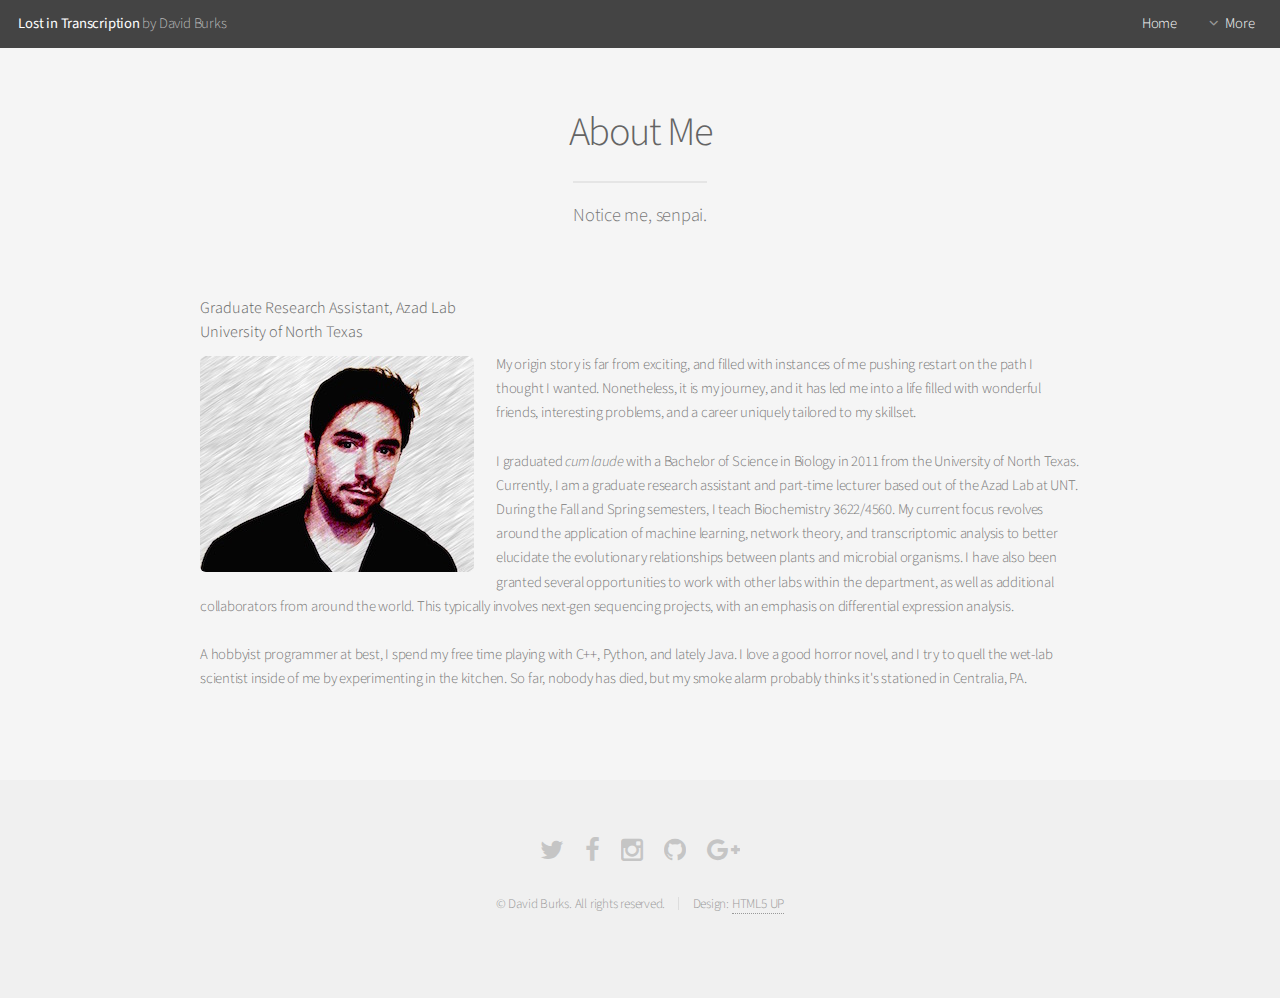
==== about_me.html @ e83b941d "about_me" ====
<!DOCTYPE HTML>
<!--
	Alpha by HTML5 UP
	html5up.net | @n33co
	Free for personal and commercial use under the CCA 3.0 license (html5up.net/license)
-->
<html>
	<head>
		<title>Lost in Transcription - About Me</title>
		<meta charset="utf-8" />
		<meta name="viewport" content="width=device-width, initial-scale=1" />
		<!--[if lte IE 8]><script src="assets/js/ie/html5shiv.js"></script><![endif]-->
		<link rel="stylesheet" href="assets/css/main.css" />
		<!--[if lte IE 8]><link rel="stylesheet" href="assets/css/ie8.css" /><![endif]-->
	</head>
	<body>
		<div id="page-wrapper">

			<!-- Header -->
				<header id="header">
					<h1><a href="index.html">Lost in Transcription</a> by David Burks</h1>
					<nav id="nav">
						<ul>
							<li><a href="index.html">Home</a></li>
							<li>
								<a href="#" class="icon fa-angle-down">More</a>
								<ul>
									<li><a href="#">Blog</a></li>
									<li><a href="#">Publications</a></li>
									<li><a href="#">Curriculum Vitae</a></li>
									<li><a href="#">About Me</a></li>
									<li>
										<a href="#">Projects</a>
										<ul>
											<li><a href="#">Option One</a></li>
											<li><a href="#">Option Two</a></li>
											<li><a href="#">Option Three</a></li>
											<li><a href="#">Option Four</a></li>
										</ul>
									</li>
								</ul>
							</li>
							<!--<li><a href="#" class="button">Sign Up</a></li>-->
						</ul>
					</nav>
				</header>

			<!-- Main -->
				<section id="main" class="container">
					<header>
						<h2>About Me</h2>
						<p>Notice me, senpai.</p>
					</header>
					<div class="row">
						<div class="12u">



									<h4>Graduate Research Assistant, Azad Lab<br>
										University of North Texas</h4>
									<p><span class="image left"><img src="images/me.jpg" alt="" /></span>My origin story is far from exciting, and filled with instances of me pushing restart on the path I thought I wanted.  Nonetheless, it is my journey, and it has led me into a life filled with wonderful friends, interesting problems, and a career uniquely tailored to my skillset.<br><br>

I graduated <i>cum laude</i> with a Bachelor of Science in Biology in 2011 from the University of North Texas.

Currently, I am a graduate research assistant and part-time lecturer based out of the Azad Lab
at UNT.  During the Fall and Spring semesters, I teach Biochemistry 3622/4560.  My current focus revolves around the application of machine learning, network theory, and transcriptomic analysis to better elucidate the evolutionary relationships between plants and microbial organisms.  I have also been granted several opportunities to work with other labs within the department, as well as additional collaborators from around the world.  This typically involves next-gen sequencing projects, with an emphasis on differential expression analysis.<br><br>

A hobbyist programmer at best, I spend my free time playing with C++, Python, and lately Java.  I love a good horror novel, and I try to quell the wet-lab scientist inside of me by experimenting in the kitchen.  So far, nobody has died, but my smoke alarm probably thinks it's stationed in Centralia, PA.
</p>
								</section>

						</div>
					</div>
				</section>

			<!-- Footer -->
				<footer id="footer">
					<ul class="icons">
						<li><a href="https://twitter.com/djburks87" class="icon fa-twitter"><span class="label">Twitter</span></a></li>
						<li><a href="https://www.facebook.com/david.burks.5680" class="icon fa-facebook"><span class="label">Facebook</span></a></li>
						<li><a href="#" class="icon fa-instagram"><span class="label">Instagram</span></a></li>
						<li><a href="https://github.com/djburks" class="icon fa-github"><span class="label">Github</span></a></li>
						<li><a href="https://plus.google.com/u/0/116035124233841597016/posts" class="icon fa-google-plus"><span class="label">Google+</span></a></li>
					</ul>
					<ul class="copyright">
						<li>&copy; David Burks. All rights reserved.</li><li>Design: <a href="http://html5up.net">HTML5 UP</a></li>
					</ul>
				</footer>

		</div>

		<!-- Scripts -->
			<script src="assets/js/jquery.min.js"></script>
			<script src="assets/js/jquery.dropotron.min.js"></script>
			<script src="assets/js/jquery.scrollgress.min.js"></script>
			<script src="assets/js/skel.min.js"></script>
			<script src="assets/js/util.js"></script>
			<!--[if lte IE 8]><script src="assets/js/ie/respond.min.js"></script><![endif]-->
			<script src="assets/js/main.js"></script>

	</body>
</html>
---- assets/css/main.css ----
@import url("font-awesome.min.css");
@import url("http://fonts.googleapis.com/css?family=Source+Sans+Pro:300,400,300italic,400italic");

/*
	Alpha by HTML5 UP
	html5up.net | @n33co
	Free for personal and commercial use under the CCA 3.0 license (html5up.net/license)
*/

/* Reset */

	html, body, div, span, applet, object, iframe, h1, h2, h3, h4, h5, h6, p, blockquote, pre, a, abbr, acronym, address, big, cite, code, del, dfn, em, img, ins, kbd, q, s, samp, small, strike, strong, sub, sup, tt, var, b, u, i, center, dl, dt, dd, ol, ul, li, fieldset, form, label, legend, table, caption, tbody, tfoot, thead, tr, th, td, article, aside, canvas, details, embed, figure, figcaption, footer, header, hgroup, menu, nav, output, ruby, section, summary, time, mark, audio, video {
		margin: 0;
		padding: 0;
		border: 0;
		font-size: 100%;
		font: inherit;
		vertical-align: baseline;
	}

	article, aside, details, figcaption, figure, footer, header, hgroup, menu, nav, section {
		display: block;
	}

	body {
		line-height: 1;
	}

	ol, ul {
		list-style: none;
	}

	blockquote, q {
		quotes: none;
	}

	blockquote:before, blockquote:after, q:before, q:after {
		content: '';
		content: none;
	}

	table {
		border-collapse: collapse;
		border-spacing: 0;
	}

	body {
		-webkit-text-size-adjust: none;
	}

/* Box Model */

	*, *:before, *:after {
		-moz-box-sizing: border-box;
		-webkit-box-sizing: border-box;
		box-sizing: border-box;
	}

/* Containers */

	.container {
		margin-left: auto;
		margin-right: auto;
	}

	.container.\31 25\25 {
		width: 100%;
		max-width: 75em;
		min-width: 60em;
	}

	.container.\37 5\25 {
		width: 45em;
	}

	.container.\35 0\25 {
		width: 30em;
	}

	.container.\32 5\25 {
		width: 15em;
	}

	.container {
		width: 60em;
	}

	@media screen and (max-width: 1680px) {

		.container.\31 25\25 {
			width: 100%;
			max-width: 75em;
			min-width: 60em;
		}

		.container.\37 5\25 {
			width: 45em;
		}

		.container.\35 0\25 {
			width: 30em;
		}

		.container.\32 5\25 {
			width: 15em;
		}

		.container {
			width: 60em;
		}

	}

	@media screen and (max-width: 1280px) {

		.container.\31 25\25 {
			width: 100%;
			max-width: 75em;
			min-width: 60em;
		}

		.container.\37 5\25 {
			width: 45em;
		}

		.container.\35 0\25 {
			width: 30em;
		}

		.container.\32 5\25 {
			width: 15em;
		}

		.container {
			width: 60em;
		}

	}

	@media screen and (max-width: 980px) {

		.container.\31 25\25 {
			width: 100%;
			max-width: 112.5%;
			min-width: 90%;
		}

		.container.\37 5\25 {
			width: 67.5%;
		}

		.container.\35 0\25 {
			width: 45%;
		}

		.container.\32 5\25 {
			width: 22.5%;
		}

		.container {
			width: 90%;
		}

	}

	@media screen and (max-width: 840px) {

		.container.\31 25\25 {
			width: 100%;
			max-width: 112.5%;
			min-width: 90%;
		}

		.container.\37 5\25 {
			width: 67.5%;
		}

		.container.\35 0\25 {
			width: 45%;
		}

		.container.\32 5\25 {
			width: 22.5%;
		}

		.container {
			width: 90% !important;
		}

	}

	@media screen and (max-width: 736px) {

		.container.\31 25\25 {
			width: 100%;
			max-width: 125%;
			min-width: 100%;
		}

		.container.\37 5\25 {
			width: 75%;
		}

		.container.\35 0\25 {
			width: 50%;
		}

		.container.\32 5\25 {
			width: 25%;
		}

		.container {
			width: 100% !important;
		}

	}

	@media screen and (max-width: 480px) {

		.container.\31 25\25 {
			width: 100%;
			max-width: 125%;
			min-width: 100%;
		}

		.container.\37 5\25 {
			width: 75%;
		}

		.container.\35 0\25 {
			width: 50%;
		}

		.container.\32 5\25 {
			width: 25%;
		}

		.container {
			width: 100% !important;
		}

	}

/* Grid */

	.row {
		border-bottom: solid 1px transparent;
		-moz-box-sizing: border-box;
		-webkit-box-sizing: border-box;
		box-sizing: border-box;
	}

	.row > * {
		float: left;
		-moz-box-sizing: border-box;
		-webkit-box-sizing: border-box;
		box-sizing: border-box;
	}

	.row:after, .row:before {
		content: '';
		display: block;
		clear: both;
		height: 0;
	}

	.row.uniform > * > :first-child {
		margin-top: 0;
	}

	.row.uniform > * > :last-child {
		margin-bottom: 0;
	}

	.row.\30 \25 > * {
		padding: 0 0 0 0em;
	}

	.row.\30 \25 {
		margin: 0 0 -1px 0em;
	}

	.row.uniform.\30 \25 > * {
		padding: 0em 0 0 0em;
	}

	.row.uniform.\30 \25 {
		margin: 0em 0 -1px 0em;
	}

	.row > * {
		padding: 0 0 0 2em;
	}

	.row {
		margin: 0 0 -1px -2em;
	}

	.row.uniform > * {
		padding: 2em 0 0 2em;
	}

	.row.uniform {
		margin: -2em 0 -1px -2em;
	}

	.row.\32 00\25 > * {
		padding: 0 0 0 4em;
	}

	.row.\32 00\25 {
		margin: 0 0 -1px -4em;
	}

	.row.uniform.\32 00\25 > * {
		padding: 4em 0 0 4em;
	}

	.row.uniform.\32 00\25 {
		margin: -4em 0 -1px -4em;
	}

	.row.\31 50\25 > * {
		padding: 0 0 0 3em;
	}

	.row.\31 50\25 {
		margin: 0 0 -1px -3em;
	}

	.row.uniform.\31 50\25 > * {
		padding: 3em 0 0 3em;
	}

	.row.uniform.\31 50\25 {
		margin: -3em 0 -1px -3em;
	}

	.row.\35 0\25 > * {
		padding: 0 0 0 1em;
	}

	.row.\35 0\25 {
		margin: 0 0 -1px -1em;
	}

	.row.uniform.\35 0\25 > * {
		padding: 1em 0 0 1em;
	}

	.row.uniform.\35 0\25 {
		margin: -1em 0 -1px -1em;
	}

	.row.\32 5\25 > * {
		padding: 0 0 0 0.5em;
	}

	.row.\32 5\25 {
		margin: 0 0 -1px -0.5em;
	}

	.row.uniform.\32 5\25 > * {
		padding: 0.5em 0 0 0.5em;
	}

	.row.uniform.\32 5\25 {
		margin: -0.5em 0 -1px -0.5em;
	}

	.\31 2u, .\31 2u\24 {
		width: 100%;
		clear: none;
		margin-left: 0;
	}

	.\31 1u, .\31 1u\24 {
		width: 91.6666666667%;
		clear: none;
		margin-left: 0;
	}

	.\31 0u, .\31 0u\24 {
		width: 83.3333333333%;
		clear: none;
		margin-left: 0;
	}

	.\39 u, .\39 u\24 {
		width: 75%;
		clear: none;
		margin-left: 0;
	}

	.\38 u, .\38 u\24 {
		width: 66.6666666667%;
		clear: none;
		margin-left: 0;
	}

	.\37 u, .\37 u\24 {
		width: 58.3333333333%;
		clear: none;
		margin-left: 0;
	}

	.\36 u, .\36 u\24 {
		width: 50%;
		clear: none;
		margin-left: 0;
	}

	.\35 u, .\35 u\24 {
		width: 41.6666666667%;
		clear: none;
		margin-left: 0;
	}

	.\34 u, .\34 u\24 {
		width: 33.3333333333%;
		clear: none;
		margin-left: 0;
	}

	.\33 u, .\33 u\24 {
		width: 25%;
		clear: none;
		margin-left: 0;
	}

	.\32 u, .\32 u\24 {
		width: 16.6666666667%;
		clear: none;
		margin-left: 0;
	}

	.\31 u, .\31 u\24 {
		width: 8.3333333333%;
		clear: none;
		margin-left: 0;
	}

	.\31 2u\24 + *,
	.\31 1u\24 + *,
	.\31 0u\24 + *,
	.\39 u\24 + *,
	.\38 u\24 + *,
	.\37 u\24 + *,
	.\36 u\24 + *,
	.\35 u\24 + *,
	.\34 u\24 + *,
	.\33 u\24 + *,
	.\32 u\24 + *,
	.\31 u\24 + * {
		clear: left;
	}

	.\-11u {
		margin-left: 91.66667%;
	}

	.\-10u {
		margin-left: 83.33333%;
	}

	.\-9u {
		margin-left: 75%;
	}

	.\-8u {
		margin-left: 66.66667%;
	}

	.\-7u {
		margin-left: 58.33333%;
	}

	.\-6u {
		margin-left: 50%;
	}

	.\-5u {
		margin-left: 41.66667%;
	}

	.\-4u {
		margin-left: 33.33333%;
	}

	.\-3u {
		margin-left: 25%;
	}

	.\-2u {
		margin-left: 16.66667%;
	}

	.\-1u {
		margin-left: 8.33333%;
	}

	@media screen and (max-width: 1680px) {

		.row > * {
			padding: 0 0 0 2em;
		}

		.row {
			margin: 0 0 -1px -2em;
		}

		.row.uniform > * {
			padding: 2em 0 0 2em;
		}

		.row.uniform {
			margin: -2em 0 -1px -2em;
		}

		.row.\32 00\25 > * {
			padding: 0 0 0 4em;
		}

		.row.\32 00\25 {
			margin: 0 0 -1px -4em;
		}

		.row.uniform.\32 00\25 > * {
			padding: 4em 0 0 4em;
		}

		.row.uniform.\32 00\25 {
			margin: -4em 0 -1px -4em;
		}

		.row.\31 50\25 > * {
			padding: 0 0 0 3em;
		}

		.row.\31 50\25 {
			margin: 0 0 -1px -3em;
		}

		.row.uniform.\31 50\25 > * {
			padding: 3em 0 0 3em;
		}

		.row.uniform.\31 50\25 {
			margin: -3em 0 -1px -3em;
		}

		.row.\35 0\25 > * {
			padding: 0 0 0 1em;
		}

		.row.\35 0\25 {
			margin: 0 0 -1px -1em;
		}

		.row.uniform.\35 0\25 > * {
			padding: 1em 0 0 1em;
		}

		.row.uniform.\35 0\25 {
			margin: -1em 0 -1px -1em;
		}

		.row.\32 5\25 > * {
			padding: 0 0 0 0.5em;
		}

		.row.\32 5\25 {
			margin: 0 0 -1px -0.5em;
		}

		.row.uniform.\32 5\25 > * {
			padding: 0.5em 0 0 0.5em;
		}

		.row.uniform.\32 5\25 {
			margin: -0.5em 0 -1px -0.5em;
		}

		.\31 2u\28wide\29, .\31 2u\24\28wide\29 {
			width: 100%;
			clear: none;
			margin-left: 0;
		}

		.\31 1u\28wide\29, .\31 1u\24\28wide\29 {
			width: 91.6666666667%;
			clear: none;
			margin-left: 0;
		}

		.\31 0u\28wide\29, .\31 0u\24\28wide\29 {
			width: 83.3333333333%;
			clear: none;
			margin-left: 0;
		}

		.\39 u\28wide\29, .\39 u\24\28wide\29 {
			width: 75%;
			clear: none;
			margin-left: 0;
		}

		.\38 u\28wide\29, .\38 u\24\28wide\29 {
			width: 66.6666666667%;
			clear: none;
			margin-left: 0;
		}

		.\37 u\28wide\29, .\37 u\24\28wide\29 {
			width: 58.3333333333%;
			clear: none;
			margin-left: 0;
		}

		.\36 u\28wide\29, .\36 u\24\28wide\29 {
			width: 50%;
			clear: none;
			margin-left: 0;
		}

		.\35 u\28wide\29, .\35 u\24\28wide\29 {
			width: 41.6666666667%;
			clear: none;
			margin-left: 0;
		}

		.\34 u\28wide\29, .\34 u\24\28wide\29 {
			width: 33.3333333333%;
			clear: none;
			margin-left: 0;
		}

		.\33 u\28wide\29, .\33 u\24\28wide\29 {
			width: 25%;
			clear: none;
			margin-left: 0;
		}

		.\32 u\28wide\29, .\32 u\24\28wide\29 {
			width: 16.6666666667%;
			clear: none;
			margin-left: 0;
		}

		.\31 u\28wide\29, .\31 u\24\28wide\29 {
			width: 8.3333333333%;
			clear: none;
			margin-left: 0;
		}

		.\31 2u\24\28wide\29 + *,
		.\31 1u\24\28wide\29 + *,
		.\31 0u\24\28wide\29 + *,
		.\39 u\24\28wide\29 + *,
		.\38 u\24\28wide\29 + *,
		.\37 u\24\28wide\29 + *,
		.\36 u\24\28wide\29 + *,
		.\35 u\24\28wide\29 + *,
		.\34 u\24\28wide\29 + *,
		.\33 u\24\28wide\29 + *,
		.\32 u\24\28wide\29 + *,
		.\31 u\24\28wide\29 + * {
			clear: left;
		}

		.\-11u\28wide\29 {
			margin-left: 91.66667%;
		}

		.\-10u\28wide\29 {
			margin-left: 83.33333%;
		}

		.\-9u\28wide\29 {
			margin-left: 75%;
		}

		.\-8u\28wide\29 {
			margin-left: 66.66667%;
		}

		.\-7u\28wide\29 {
			margin-left: 58.33333%;
		}

		.\-6u\28wide\29 {
			margin-left: 50%;
		}

		.\-5u\28wide\29 {
			margin-left: 41.66667%;
		}

		.\-4u\28wide\29 {
			margin-left: 33.33333%;
		}

		.\-3u\28wide\29 {
			margin-left: 25%;
		}

		.\-2u\28wide\29 {
			margin-left: 16.66667%;
		}

		.\-1u\28wide\29 {
			margin-left: 8.33333%;
		}

	}

	@media screen and (max-width: 1280px) {

		.row > * {
			padding: 0 0 0 2em;
		}

		.row {
			margin: 0 0 -1px -2em;
		}

		.row.uniform > * {
			padding: 2em 0 0 2em;
		}

		.row.uniform {
			margin: -2em 0 -1px -2em;
		}

		.row.\32 00\25 > * {
			padding: 0 0 0 4em;
		}

		.row.\32 00\25 {
			margin: 0 0 -1px -4em;
		}

		.row.uniform.\32 00\25 > * {
			padding: 4em 0 0 4em;
		}

		.row.uniform.\32 00\25 {
			margin: -4em 0 -1px -4em;
		}

		.row.\31 50\25 > * {
			padding: 0 0 0 3em;
		}

		.row.\31 50\25 {
			margin: 0 0 -1px -3em;
		}

		.row.uniform.\31 50\25 > * {
			padding: 3em 0 0 3em;
		}

		.row.uniform.\31 50\25 {
			margin: -3em 0 -1px -3em;
		}

		.row.\35 0\25 > * {
			padding: 0 0 0 1em;
		}

		.row.\35 0\25 {
			margin: 0 0 -1px -1em;
		}

		.row.uniform.\35 0\25 > * {
			padding: 1em 0 0 1em;
		}

		.row.uniform.\35 0\25 {
			margin: -1em 0 -1px -1em;
		}

		.row.\32 5\25 > * {
			padding: 0 0 0 0.5em;
		}

		.row.\32 5\25 {
			margin: 0 0 -1px -0.5em;
		}

		.row.uniform.\32 5\25 > * {
			padding: 0.5em 0 0 0.5em;
		}

		.row.uniform.\32 5\25 {
			margin: -0.5em 0 -1px -0.5em;
		}

		.\31 2u\28normal\29, .\31 2u\24\28normal\29 {
			width: 100%;
			clear: none;
			margin-left: 0;
		}

		.\31 1u\28normal\29, .\31 1u\24\28normal\29 {
			width: 91.6666666667%;
			clear: none;
			margin-left: 0;
		}

		.\31 0u\28normal\29, .\31 0u\24\28normal\29 {
			width: 83.3333333333%;
			clear: none;
			margin-left: 0;
		}

		.\39 u\28normal\29, .\39 u\24\28normal\29 {
			width: 75%;
			clear: none;
			margin-left: 0;
		}

		.\38 u\28normal\29, .\38 u\24\28normal\29 {
			width: 66.6666666667%;
			clear: none;
			margin-left: 0;
		}

		.\37 u\28normal\29, .\37 u\24\28normal\29 {
			width: 58.3333333333%;
			clear: none;
			margin-left: 0;
		}

		.\36 u\28normal\29, .\36 u\24\28normal\29 {
			width: 50%;
			clear: none;
			margin-left: 0;
		}

		.\35 u\28normal\29, .\35 u\24\28normal\29 {
			width: 41.6666666667%;
			clear: none;
			margin-left: 0;
		}

		.\34 u\28normal\29, .\34 u\24\28normal\29 {
			width: 33.3333333333%;
			clear: none;
			margin-left: 0;
		}

		.\33 u\28normal\29, .\33 u\24\28normal\29 {
			width: 25%;
			clear: none;
			margin-left: 0;
		}

		.\32 u\28normal\29, .\32 u\24\28normal\29 {
			width: 16.6666666667%;
			clear: none;
			margin-left: 0;
		}

		.\31 u\28normal\29, .\31 u\24\28normal\29 {
			width: 8.3333333333%;
			clear: none;
			margin-left: 0;
		}

		.\31 2u\24\28normal\29 + *,
		.\31 1u\24\28normal\29 + *,
		.\31 0u\24\28normal\29 + *,
		.\39 u\24\28normal\29 + *,
		.\38 u\24\28normal\29 + *,
		.\37 u\24\28normal\29 + *,
		.\36 u\24\28normal\29 + *,
		.\35 u\24\28normal\29 + *,
		.\34 u\24\28normal\29 + *,
		.\33 u\24\28normal\29 + *,
		.\32 u\24\28normal\29 + *,
		.\31 u\24\28normal\29 + * {
			clear: left;
		}

		.\-11u\28normal\29 {
			margin-left: 91.66667%;
		}

		.\-10u\28normal\29 {
			margin-left: 83.33333%;
		}

		.\-9u\28normal\29 {
			margin-left: 75%;
		}

		.\-8u\28normal\29 {
			margin-left: 66.66667%;
		}

		.\-7u\28normal\29 {
			margin-left: 58.33333%;
		}

		.\-6u\28normal\29 {
			margin-left: 50%;
		}

		.\-5u\28normal\29 {
			margin-left: 41.66667%;
		}

		.\-4u\28normal\29 {
			margin-left: 33.33333%;
		}

		.\-3u\28normal\29 {
			margin-left: 25%;
		}

		.\-2u\28normal\29 {
			margin-left: 16.66667%;
		}

		.\-1u\28normal\29 {
			margin-left: 8.33333%;
		}

	}

	@media screen and (max-width: 980px) {

		.row > * {
			padding: 0 0 0 2em;
		}

		.row {
			margin: 0 0 -1px -2em;
		}

		.row.uniform > * {
			padding: 2em 0 0 2em;
		}

		.row.uniform {
			margin: -2em 0 -1px -2em;
		}

		.row.\32 00\25 > * {
			padding: 0 0 0 4em;
		}

		.row.\32 00\25 {
			margin: 0 0 -1px -4em;
		}

		.row.uniform.\32 00\25 > * {
			padding: 4em 0 0 4em;
		}

		.row.uniform.\32 00\25 {
			margin: -4em 0 -1px -4em;
		}

		.row.\31 50\25 > * {
			padding: 0 0 0 3em;
		}

		.row.\31 50\25 {
			margin: 0 0 -1px -3em;
		}

		.row.uniform.\31 50\25 > * {
			padding: 3em 0 0 3em;
		}

		.row.uniform.\31 50\25 {
			margin: -3em 0 -1px -3em;
		}

		.row.\35 0\25 > * {
			padding: 0 0 0 1em;
		}

		.row.\35 0\25 {
			margin: 0 0 -1px -1em;
		}

		.row.uniform.\35 0\25 > * {
			padding: 1em 0 0 1em;
		}

		.row.uniform.\35 0\25 {
			margin: -1em 0 -1px -1em;
		}

		.row.\32 5\25 > * {
			padding: 0 0 0 0.5em;
		}

		.row.\32 5\25 {
			margin: 0 0 -1px -0.5em;
		}

		.row.uniform.\32 5\25 > * {
			padding: 0.5em 0 0 0.5em;
		}

		.row.uniform.\32 5\25 {
			margin: -0.5em 0 -1px -0.5em;
		}

		.\31 2u\28narrow\29, .\31 2u\24\28narrow\29 {
			width: 100%;
			clear: none;
			margin-left: 0;
		}

		.\31 1u\28narrow\29, .\31 1u\24\28narrow\29 {
			width: 91.6666666667%;
			clear: none;
			margin-left: 0;
		}

		.\31 0u\28narrow\29, .\31 0u\24\28narrow\29 {
			width: 83.3333333333%;
			clear: none;
			margin-left: 0;
		}

		.\39 u\28narrow\29, .\39 u\24\28narrow\29 {
			width: 75%;
			clear: none;
			margin-left: 0;
		}

		.\38 u\28narrow\29, .\38 u\24\28narrow\29 {
			width: 66.6666666667%;
			clear: none;
			margin-left: 0;
		}

		.\37 u\28narrow\29, .\37 u\24\28narrow\29 {
			width: 58.3333333333%;
			clear: none;
			margin-left: 0;
		}

		.\36 u\28narrow\29, .\36 u\24\28narrow\29 {
			width: 50%;
			clear: none;
			margin-left: 0;
		}

		.\35 u\28narrow\29, .\35 u\24\28narrow\29 {
			width: 41.6666666667%;
			clear: none;
			margin-left: 0;
		}

		.\34 u\28narrow\29, .\34 u\24\28narrow\29 {
			width: 33.3333333333%;
			clear: none;
			margin-left: 0;
		}

		.\33 u\28narrow\29, .\33 u\24\28narrow\29 {
			width: 25%;
			clear: none;
			margin-left: 0;
		}

		.\32 u\28narrow\29, .\32 u\24\28narrow\29 {
			width: 16.6666666667%;
			clear: none;
			margin-left: 0;
		}

		.\31 u\28narrow\29, .\31 u\24\28narrow\29 {
			width: 8.3333333333%;
			clear: none;
			margin-left: 0;
		}

		.\31 2u\24\28narrow\29 + *,
		.\31 1u\24\28narrow\29 + *,
		.\31 0u\24\28narrow\29 + *,
		.\39 u\24\28narrow\29 + *,
		.\38 u\24\28narrow\29 + *,
		.\37 u\24\28narrow\29 + *,
		.\36 u\24\28narrow\29 + *,
		.\35 u\24\28narrow\29 + *,
		.\34 u\24\28narrow\29 + *,
		.\33 u\24\28narrow\29 + *,
		.\32 u\24\28narrow\29 + *,
		.\31 u\24\28narrow\29 + * {
			clear: left;
		}

		.\-11u\28narrow\29 {
			margin-left: 91.66667%;
		}

		.\-10u\28narrow\29 {
			margin-left: 83.33333%;
		}

		.\-9u\28narrow\29 {
			margin-left: 75%;
		}

		.\-8u\28narrow\29 {
			margin-left: 66.66667%;
		}

		.\-7u\28narrow\29 {
			margin-left: 58.33333%;
		}

		.\-6u\28narrow\29 {
			margin-left: 50%;
		}

		.\-5u\28narrow\29 {
			margin-left: 41.66667%;
		}

		.\-4u\28narrow\29 {
			margin-left: 33.33333%;
		}

		.\-3u\28narrow\29 {
			margin-left: 25%;
		}

		.\-2u\28narrow\29 {
			margin-left: 16.66667%;
		}

		.\-1u\28narrow\29 {
			margin-left: 8.33333%;
		}

	}

	@media screen and (max-width: 840px) {

		.row > * {
			padding: 0 0 0 2em;
		}

		.row {
			margin: 0 0 -1px -2em;
		}

		.row.uniform > * {
			padding: 2em 0 0 2em;
		}

		.row.uniform {
			margin: -2em 0 -1px -2em;
		}

		.row.\32 00\25 > * {
			padding: 0 0 0 4em;
		}

		.row.\32 00\25 {
			margin: 0 0 -1px -4em;
		}

		.row.uniform.\32 00\25 > * {
			padding: 4em 0 0 4em;
		}

		.row.uniform.\32 00\25 {
			margin: -4em 0 -1px -4em;
		}

		.row.\31 50\25 > * {
			padding: 0 0 0 3em;
		}

		.row.\31 50\25 {
			margin: 0 0 -1px -3em;
		}

		.row.uniform.\31 50\25 > * {
			padding: 3em 0 0 3em;
		}

		.row.uniform.\31 50\25 {
			margin: -3em 0 -1px -3em;
		}

		.row.\35 0\25 > * {
			padding: 0 0 0 1em;
		}

		.row.\35 0\25 {
			margin: 0 0 -1px -1em;
		}

		.row.uniform.\35 0\25 > * {
			padding: 1em 0 0 1em;
		}

		.row.uniform.\35 0\25 {
			margin: -1em 0 -1px -1em;
		}

		.row.\32 5\25 > * {
			padding: 0 0 0 0.5em;
		}

		.row.\32 5\25 {
			margin: 0 0 -1px -0.5em;
		}

		.row.uniform.\32 5\25 > * {
			padding: 0.5em 0 0 0.5em;
		}

		.row.uniform.\32 5\25 {
			margin: -0.5em 0 -1px -0.5em;
		}

		.\31 2u\28narrower\29, .\31 2u\24\28narrower\29 {
			width: 100%;
			clear: none;
			margin-left: 0;
		}

		.\31 1u\28narrower\29, .\31 1u\24\28narrower\29 {
			width: 91.6666666667%;
			clear: none;
			margin-left: 0;
		}

		.\31 0u\28narrower\29, .\31 0u\24\28narrower\29 {
			width: 83.3333333333%;
			clear: none;
			margin-left: 0;
		}

		.\39 u\28narrower\29, .\39 u\24\28narrower\29 {
			width: 75%;
			clear: none;
			margin-left: 0;
		}

		.\38 u\28narrower\29, .\38 u\24\28narrower\29 {
			width: 66.6666666667%;
			clear: none;
			margin-left: 0;
		}

		.\37 u\28narrower\29, .\37 u\24\28narrower\29 {
			width: 58.3333333333%;
			clear: none;
			margin-left: 0;
		}

		.\36 u\28narrower\29, .\36 u\24\28narrower\29 {
			width: 50%;
			clear: none;
			margin-left: 0;
		}

		.\35 u\28narrower\29, .\35 u\24\28narrower\29 {
			width: 41.6666666667%;
			clear: none;
			margin-left: 0;
		}

		.\34 u\28narrower\29, .\34 u\24\28narrower\29 {
			width: 33.3333333333%;
			clear: none;
			margin-left: 0;
		}

		.\33 u\28narrower\29, .\33 u\24\28narrower\29 {
			width: 25%;
			clear: none;
			margin-left: 0;
		}

		.\32 u\28narrower\29, .\32 u\24\28narrower\29 {
			width: 16.6666666667%;
			clear: none;
			margin-left: 0;
		}

		.\31 u\28narrower\29, .\31 u\24\28narrower\29 {
			width: 8.3333333333%;
			clear: none;
			margin-left: 0;
		}

		.\31 2u\24\28narrower\29 + *,
		.\31 1u\24\28narrower\29 + *,
		.\31 0u\24\28narrower\29 + *,
		.\39 u\24\28narrower\29 + *,
		.\38 u\24\28narrower\29 + *,
		.\37 u\24\28narrower\29 + *,
		.\36 u\24\28narrower\29 + *,
		.\35 u\24\28narrower\29 + *,
		.\34 u\24\28narrower\29 + *,
		.\33 u\24\28narrower\29 + *,
		.\32 u\24\28narrower\29 + *,
		.\31 u\24\28narrower\29 + * {
			clear: left;
		}

		.\-11u\28narrower\29 {
			margin-left: 91.66667%;
		}

		.\-10u\28narrower\29 {
			margin-left: 83.33333%;
		}

		.\-9u\28narrower\29 {
			margin-left: 75%;
		}

		.\-8u\28narrower\29 {
			margin-left: 66.66667%;
		}

		.\-7u\28narrower\29 {
			margin-left: 58.33333%;
		}

		.\-6u\28narrower\29 {
			margin-left: 50%;
		}

		.\-5u\28narrower\29 {
			margin-left: 41.66667%;
		}

		.\-4u\28narrower\29 {
			margin-left: 33.33333%;
		}

		.\-3u\28narrower\29 {
			margin-left: 25%;
		}

		.\-2u\28narrower\29 {
			margin-left: 16.66667%;
		}

		.\-1u\28narrower\29 {
			margin-left: 8.33333%;
		}

	}

	@media screen and (max-width: 736px) {

		.row > * {
			padding: 0 0 0 2em;
		}

		.row {
			margin: 0 0 -1px -2em;
		}

		.row.uniform > * {
			padding: 2em 0 0 2em;
		}

		.row.uniform {
			margin: -2em 0 -1px -2em;
		}

		.row.\32 00\25 > * {
			padding: 0 0 0 4em;
		}

		.row.\32 00\25 {
			margin: 0 0 -1px -4em;
		}

		.row.uniform.\32 00\25 > * {
			padding: 4em 0 0 4em;
		}

		.row.uniform.\32 00\25 {
			margin: -4em 0 -1px -4em;
		}

		.row.\31 50\25 > * {
			padding: 0 0 0 3em;
		}

		.row.\31 50\25 {
			margin: 0 0 -1px -3em;
		}

		.row.uniform.\31 50\25 > * {
			padding: 3em 0 0 3em;
		}

		.row.uniform.\31 50\25 {
			margin: -3em 0 -1px -3em;
		}

		.row.\35 0\25 > * {
			padding: 0 0 0 1em;
		}

		.row.\35 0\25 {
			margin: 0 0 -1px -1em;
		}

		.row.uniform.\35 0\25 > * {
			padding: 1em 0 0 1em;
		}

		.row.uniform.\35 0\25 {
			margin: -1em 0 -1px -1em;
		}

		.row.\32 5\25 > * {
			padding: 0 0 0 0.5em;
		}

		.row.\32 5\25 {
			margin: 0 0 -1px -0.5em;
		}

		.row.uniform.\32 5\25 > * {
			padding: 0.5em 0 0 0.5em;
		}

		.row.uniform.\32 5\25 {
			margin: -0.5em 0 -1px -0.5em;
		}

		.\31 2u\28mobile\29, .\31 2u\24\28mobile\29 {
			width: 100%;
			clear: none;
			margin-left: 0;
		}

		.\31 1u\28mobile\29, .\31 1u\24\28mobile\29 {
			width: 91.6666666667%;
			clear: none;
			margin-left: 0;
		}

		.\31 0u\28mobile\29, .\31 0u\24\28mobile\29 {
			width: 83.3333333333%;
			clear: none;
			margin-left: 0;
		}

		.\39 u\28mobile\29, .\39 u\24\28mobile\29 {
			width: 75%;
			clear: none;
			margin-left: 0;
		}

		.\38 u\28mobile\29, .\38 u\24\28mobile\29 {
			width: 66.6666666667%;
			clear: none;
			margin-left: 0;
		}

		.\37 u\28mobile\29, .\37 u\24\28mobile\29 {
			width: 58.3333333333%;
			clear: none;
			margin-left: 0;
		}

		.\36 u\28mobile\29, .\36 u\24\28mobile\29 {
			width: 50%;
			clear: none;
			margin-left: 0;
		}

		.\35 u\28mobile\29, .\35 u\24\28mobile\29 {
			width: 41.6666666667%;
			clear: none;
			margin-left: 0;
		}

		.\34 u\28mobile\29, .\34 u\24\28mobile\29 {
			width: 33.3333333333%;
			clear: none;
			margin-left: 0;
		}

		.\33 u\28mobile\29, .\33 u\24\28mobile\29 {
			width: 25%;
			clear: none;
			margin-left: 0;
		}

		.\32 u\28mobile\29, .\32 u\24\28mobile\29 {
			width: 16.6666666667%;
			clear: none;
			margin-left: 0;
		}

		.\31 u\28mobile\29, .\31 u\24\28mobile\29 {
			width: 8.3333333333%;
			clear: none;
			margin-left: 0;
		}

		.\31 2u\24\28mobile\29 + *,
		.\31 1u\24\28mobile\29 + *,
		.\31 0u\24\28mobile\29 + *,
		.\39 u\24\28mobile\29 + *,
		.\38 u\24\28mobile\29 + *,
		.\37 u\24\28mobile\29 + *,
		.\36 u\24\28mobile\29 + *,
		.\35 u\24\28mobile\29 + *,
		.\34 u\24\28mobile\29 + *,
		.\33 u\24\28mobile\29 + *,
		.\32 u\24\28mobile\29 + *,
		.\31 u\24\28mobile\29 + * {
			clear: left;
		}

		.\-11u\28mobile\29 {
			margin-left: 91.66667%;
		}

		.\-10u\28mobile\29 {
			margin-left: 83.33333%;
		}

		.\-9u\28mobile\29 {
			margin-left: 75%;
		}

		.\-8u\28mobile\29 {
			margin-left: 66.66667%;
		}

		.\-7u\28mobile\29 {
			margin-left: 58.33333%;
		}

		.\-6u\28mobile\29 {
			margin-left: 50%;
		}

		.\-5u\28mobile\29 {
			margin-left: 41.66667%;
		}

		.\-4u\28mobile\29 {
			margin-left: 33.33333%;
		}

		.\-3u\28mobile\29 {
			margin-left: 25%;
		}

		.\-2u\28mobile\29 {
			margin-left: 16.66667%;
		}

		.\-1u\28mobile\29 {
			margin-left: 8.33333%;
		}

	}

	@media screen and (max-width: 480px) {

		.row > * {
			padding: 0 0 0 2em;
		}

		.row {
			margin: 0 0 -1px -2em;
		}

		.row.uniform > * {
			padding: 2em 0 0 2em;
		}

		.row.uniform {
			margin: -2em 0 -1px -2em;
		}

		.row.\32 00\25 > * {
			padding: 0 0 0 4em;
		}

		.row.\32 00\25 {
			margin: 0 0 -1px -4em;
		}

		.row.uniform.\32 00\25 > * {
			padding: 4em 0 0 4em;
		}

		.row.uniform.\32 00\25 {
			margin: -4em 0 -1px -4em;
		}

		.row.\31 50\25 > * {
			padding: 0 0 0 3em;
		}

		.row.\31 50\25 {
			margin: 0 0 -1px -3em;
		}

		.row.uniform.\31 50\25 > * {
			padding: 3em 0 0 3em;
		}

		.row.uniform.\31 50\25 {
			margin: -3em 0 -1px -3em;
		}

		.row.\35 0\25 > * {
			padding: 0 0 0 1em;
		}

		.row.\35 0\25 {
			margin: 0 0 -1px -1em;
		}

		.row.uniform.\35 0\25 > * {
			padding: 1em 0 0 1em;
		}

		.row.uniform.\35 0\25 {
			margin: -1em 0 -1px -1em;
		}

		.row.\32 5\25 > * {
			padding: 0 0 0 0.5em;
		}

		.row.\32 5\25 {
			margin: 0 0 -1px -0.5em;
		}

		.row.uniform.\32 5\25 > * {
			padding: 0.5em 0 0 0.5em;
		}

		.row.uniform.\32 5\25 {
			margin: -0.5em 0 -1px -0.5em;
		}

		.\31 2u\28mobilep\29, .\31 2u\24\28mobilep\29 {
			width: 100%;
			clear: none;
			margin-left: 0;
		}

		.\31 1u\28mobilep\29, .\31 1u\24\28mobilep\29 {
			width: 91.6666666667%;
			clear: none;
			margin-left: 0;
		}

		.\31 0u\28mobilep\29, .\31 0u\24\28mobilep\29 {
			width: 83.3333333333%;
			clear: none;
			margin-left: 0;
		}

		.\39 u\28mobilep\29, .\39 u\24\28mobilep\29 {
			width: 75%;
			clear: none;
			margin-left: 0;
		}

		.\38 u\28mobilep\29, .\38 u\24\28mobilep\29 {
			width: 66.6666666667%;
			clear: none;
			margin-left: 0;
		}

		.\37 u\28mobilep\29, .\37 u\24\28mobilep\29 {
			width: 58.3333333333%;
			clear: none;
			margin-left: 0;
		}

		.\36 u\28mobilep\29, .\36 u\24\28mobilep\29 {
			width: 50%;
			clear: none;
			margin-left: 0;
		}

		.\35 u\28mobilep\29, .\35 u\24\28mobilep\29 {
			width: 41.6666666667%;
			clear: none;
			margin-left: 0;
		}

		.\34 u\28mobilep\29, .\34 u\24\28mobilep\29 {
			width: 33.3333333333%;
			clear: none;
			margin-left: 0;
		}

		.\33 u\28mobilep\29, .\33 u\24\28mobilep\29 {
			width: 25%;
			clear: none;
			margin-left: 0;
		}

		.\32 u\28mobilep\29, .\32 u\24\28mobilep\29 {
			width: 16.6666666667%;
			clear: none;
			margin-left: 0;
		}

		.\31 u\28mobilep\29, .\31 u\24\28mobilep\29 {
			width: 8.3333333333%;
			clear: none;
			margin-left: 0;
		}

		.\31 2u\24\28mobilep\29 + *,
		.\31 1u\24\28mobilep\29 + *,
		.\31 0u\24\28mobilep\29 + *,
		.\39 u\24\28mobilep\29 + *,
		.\38 u\24\28mobilep\29 + *,
		.\37 u\24\28mobilep\29 + *,
		.\36 u\24\28mobilep\29 + *,
		.\35 u\24\28mobilep\29 + *,
		.\34 u\24\28mobilep\29 + *,
		.\33 u\24\28mobilep\29 + *,
		.\32 u\24\28mobilep\29 + *,
		.\31 u\24\28mobilep\29 + * {
			clear: left;
		}

		.\-11u\28mobilep\29 {
			margin-left: 91.66667%;
		}

		.\-10u\28mobilep\29 {
			margin-left: 83.33333%;
		}

		.\-9u\28mobilep\29 {
			margin-left: 75%;
		}

		.\-8u\28mobilep\29 {
			margin-left: 66.66667%;
		}

		.\-7u\28mobilep\29 {
			margin-left: 58.33333%;
		}

		.\-6u\28mobilep\29 {
			margin-left: 50%;
		}

		.\-5u\28mobilep\29 {
			margin-left: 41.66667%;
		}

		.\-4u\28mobilep\29 {
			margin-left: 33.33333%;
		}

		.\-3u\28mobilep\29 {
			margin-left: 25%;
		}

		.\-2u\28mobilep\29 {
			margin-left: 16.66667%;
		}

		.\-1u\28mobilep\29 {
			margin-left: 8.33333%;
		}

	}

/* Basic */

	body {
		background: #f5f5f5;
	}

	body, input, select, textarea {
		color: #777;
		font-family: "Source Sans Pro", sans-serif;
		font-size: 16pt;
		font-weight: 300;
		line-height: 1.65em;
		letter-spacing: -0.015em;
	}

	a {
		-moz-transition: color 0.2s ease-in-out, border-bottom-color 0.2s ease-in-out;
		-webkit-transition: color 0.2s ease-in-out, border-bottom-color 0.2s ease-in-out;
		-ms-transition: color 0.2s ease-in-out, border-bottom-color 0.2s ease-in-out;
		transition: color 0.2s ease-in-out, border-bottom-color 0.2s ease-in-out;
		border-bottom: dotted 1px;
		color: #543A2D;
		text-decoration: none;
	}

		a:hover {
			border-bottom-color: transparent;
		}

	strong, b {
		color: #646464;
		font-weight: 400;
	}

	em, i {
		font-style: italic;
	}

	p {
		margin: 0 0 2em 0;
	}

	h1, h2, h3, h4, h5, h6 {
		color: #646464;
		font-weight: 300;
		line-height: 1em;
		margin: 0 0 0.5em 0;
	}

		h1 a, h2 a, h3 a, h4 a, h5 a, h6 a {
			color: inherit;
			text-decoration: none;
		}

	h2 {
		font-size: 2.25em;
		line-height: 1.5em;
		letter-spacing: -0.035em;
	}

	h3 {
		font-size: 1.75em;
		line-height: 1.5em;
		letter-spacing: -0.025em;
	}

	h4 {
		font-size: 1.1em;
		line-height: 1.5em;
		letter-spacing: 0;
	}

	h5 {
		font-size: 0.9em;
		line-height: 1.5em;
		letter-spacing: 0;
	}

	h6 {
		font-size: 0.7em;
		line-height: 1.5em;
		letter-spacing: 0;
	}

	sub {
		font-size: 0.8em;
		position: relative;
		top: 0.5em;
	}

	sup {
		font-size: 0.8em;
		position: relative;
		top: -0.5em;
	}

	hr {
		border: 0;
		border-bottom: solid 2px #e5e5e5;
		margin: 2em 0;
	}

		hr.major {
			margin: 3em 0;
		}

	blockquote {
		border-left: solid 4px #e5e5e5;
		font-style: italic;
		margin: 0 0 2em 0;
		padding: 0.5em 0 0.5em 2em;
	}

	pre {
		-webkit-overflow-scrolling: touch;
		background: #f8f8f8;
		border-radius: 6px;
		border: solid 1px #e5e5e5;
		font-family: monospace;
		font-size: 0.9em;
		line-height: 1.75em;
		margin: 0 0 2em 0;
		overflow-x: auto;
		padding: 1em 1.5em;
	}

	code {
		background: #f8f8f8;
		border-radius: 6px;
		border: solid 1px #e5e5e5;
		font-family: monospace;
		font-size: 0.9em;
		margin: 0 0.25em;
		padding: 0.25em 0.65em;
	}

	.align-left {
		text-align: left;
	}

	.align-center {
		text-align: center;
	}

	.align-right {
		text-align: right;
	}

/* Section/Article */

	section.special, article.special {
		text-align: center;
	}

	header p {
		color: #999;
		position: relative;
		margin: 0 0 1.5em 0;
		font-style: italic;
	}

	header h2 + p {
		font-size: 1.25em;
		margin-top: -1em;
		line-height: 1.5em;
	}

	header h3 + p {
		font-size: 1.1em;
		margin-top: -0.85em;
		line-height: 1.5em;
	}

	header h4 + p,
	header h5 + p,
	header h6 + p {
		font-size: 0.8em;
		margin-top: -0.5em;
		line-height: 1.5em;
	}

	header.major {
		padding: 1em 0;
		text-align: center;
	}

		header.major h2 {
			margin: 0;
		}

		header.major p {
			display: inline-block;
			border-top: solid 2px #e5e5e5;
			color: #777;
			margin: 1.5em 0 0 0;
			padding: 1.5em 0 0 0;
			font-style: normal;
		}

/* Form */

	form {
		margin: 0 0 2em 0;
	}

	label {
		color: #646464;
		display: block;
		font-size: 0.9em;
		font-weight: 300;
		margin: 0 0 1em 0;
	}

	input[type="text"],
	input[type="password"],
	input[type="email"],
	select,
	textarea {
		-moz-appearance: none;
		-webkit-appearance: none;
		-ms-appearance: none;
		appearance: none;
		background: #f8f8f8;
		border-radius: 6px;
		border: solid 1px #e5e5e5;
		color: inherit;
		display: block;
		outline: 0;
		padding: 0 1em;
		text-decoration: none;
		width: 100%;
	}

		input[type="text"]:invalid,
		input[type="password"]:invalid,
		input[type="email"]:invalid,
		select:invalid,
		textarea:invalid {
			box-shadow: none;
		}

		input[type="text"]:focus,
		input[type="password"]:focus,
		input[type="email"]:focus,
		select:focus,
		textarea:focus {
			border-color: #543A2D;
			box-shadow: 0 0 0 2px #543A2D;
		}

	.select-wrapper {
		text-decoration: none;
		display: block;
		position: relative;
	}

		.select-wrapper:before {
			-moz-osx-font-smoothing: grayscale;
			-webkit-font-smoothing: antialiased;
			font-family: FontAwesome;
			font-style: normal;
			font-weight: normal;
			text-transform: none !important;
		}

		.select-wrapper:before {
			color: #e5e5e5;
			content: '\f078';
			display: block;
			height: 3em;
			line-height: 3em;
			pointer-events: none;
			position: absolute;
			right: 0;
			text-align: center;
			top: 0;
			width: 3em;
		}

		.select-wrapper select::-ms-expand {
			display: none;
		}

	input[type="text"],
	input[type="password"],
	input[type="email"],
	select {
		height: 3em;
	}

	textarea {
		padding: 0.75em 1em;
	}

	input[type="checkbox"],
	input[type="radio"] {
		-moz-appearance: none;
		-webkit-appearance: none;
		-ms-appearance: none;
		appearance: none;
		display: block;
		float: left;
		margin-right: -2em;
		opacity: 0;
		width: 1em;
		z-index: -1;
	}

		input[type="checkbox"] + label,
		input[type="radio"] + label {
			text-decoration: none;
			color: #777;
			cursor: pointer;
			display: inline-block;
			font-size: 1em;
			font-weight: 300;
			padding-left: 2.55em;
			padding-right: 0.75em;
			position: relative;
		}

			input[type="checkbox"] + label:before,
			input[type="radio"] + label:before {
				-moz-osx-font-smoothing: grayscale;
				-webkit-font-smoothing: antialiased;
				font-family: FontAwesome;
				font-style: normal;
				font-weight: normal;
				text-transform: none !important;
			}

			input[type="checkbox"] + label:before,
			input[type="radio"] + label:before {
				background: #f8f8f8;
				border-radius: 6px;
				border: solid 1px #e5e5e5;
				content: '';
				display: inline-block;
				height: 1.8em;
				left: 0;
				line-height: 1.725em;
				position: absolute;
				text-align: center;
				top: 0;
				width: 1.8em;
			}

		input[type="checkbox"]:checked + label:before,
		input[type="radio"]:checked + label:before {
			background: #666;
			border-color: #666;
			color: #ffffff;
			content: '\f00c';
		}

		input[type="checkbox"]:focus + label:before,
		input[type="radio"]:focus + label:before {
			border-color: #543A2D;
			box-shadow: 0 0 0 1px #543A2D;
		}

	input[type="checkbox"] + label:before {
		border-radius: 6px;
	}

	input[type="radio"] + label:before {
		border-radius: 100%;
	}

	::-webkit-input-placeholder {
		color: #999 !important;
		opacity: 1.0;
	}

	:-moz-placeholder {
		color: #999 !important;
		opacity: 1.0;
	}

	::-moz-placeholder {
		color: #999 !important;
		opacity: 1.0;
	}

	:-ms-input-placeholder {
		color: #999 !important;
		opacity: 1.0;
	}

	.formerize-placeholder {
		color: #999 !important;
		opacity: 1.0;
	}

/* Box */

	.box {
		background: #fff;
		border-radius: 6px;
		box-shadow: 0 2px 0 0 #e5e5e5;
		margin: 0 0 2em 0;
		padding: 3em;
	}

		.box > :last-child {
			margin-bottom: 0;
		}

		.box.alt {
			background: none !important;
			border-radius: 0 !important;
			box-shadow: none !important;
			margin: 0 0 2em 0;
			padding: 0 !important;
		}

		.box.features .features-row {
			border-top: solid 2px #e5e5e5;
			position: relative;
		}

			.box.features .features-row:after {
				clear: both;
				content: '';
				display: block;
			}

			.box.features .features-row section {
				float: left;
				padding: 3em;
				width: 50%;
			}

				.box.features .features-row section :last-child {
					margin-bottom: 0;
				}

				.box.features .features-row section:nth-child(2n) {
					padding-right: 0;
				}

					.box.features .features-row section:nth-child(2n):before {
						background: #e5e5e5;
						content: '';
						display: block;
						height: 100%;
						margin-left: -3em;
						position: absolute;
						top: 0;
						width: 2px;
					}

				.box.features .features-row section:nth-child(2n-1) {
					padding-left: 0;
				}

			.box.features .features-row:first-child {
				border-top: 0;
			}

				.box.features .features-row:first-child section {
					padding-top: 0;
				}

			.box.features .features-row:last-child {
				padding-bottom: 0;
			}

				.box.features .features-row:last-child section {
					padding-bottom: 0;
				}

		.box.special {
			text-align: center;
		}

		.box .image.featured {
			border-radius: 0;
			display: block;
			margin: 3em 0 3em -3em;
			position: relative;
			width: calc(100% + 6em);
		}

			.box .image.featured img {
				border-radius: 0;
				display: block;
				width: 100%;
			}

			.box .image.featured:first-child {
				border-radius: 6px 6px 0 0;
				margin-bottom: 3em;
				margin-top: -3em;
			}

				.box .image.featured:first-child img {
					border-radius: 6px 6px 0 0;
				}

			.box .image.featured:last-child {
				border-radius: 0 0 6px 6px;
				margin-bottom: -3em;
				margin-top: 3em;
			}

				.box .image.featured:last-child img {
					border-radius: 0 0 6px 6px;
				}

/* Icon */

	.icon {
		text-decoration: none;
		border-bottom: none;
		position: relative;
	}

		.icon:before {
			-moz-osx-font-smoothing: grayscale;
			-webkit-font-smoothing: antialiased;
			font-family: FontAwesome;
			font-style: normal;
			font-weight: normal;
			text-transform: none !important;
		}

		.icon > .label {
			display: none;
		}

		.icon.major {
			background: #666;
			border-radius: 100%;
			color: #ffffff;
			cursor: default;
			display: inline-block;
			height: 5.5em;
			line-height: 5.5em;
			margin: 0 0 2em 0;
			width: 5.5em;
		}

			.icon.major:before {
				font-size: 2.5em;
			}

			.icon.major.accent1 {
				background: #666;
				color: #ffffff;
			}

			.icon.major.accent2 {
				background: #543A2D;
				color: #ffffff;
			}

			.icon.major.accent3 {
				background: #7fcdb8;
				color: #ffffff;
			}

			.icon.major.accent4 {
				background: #90b0ba;
				color: #ffffff;
			}

			.icon.major.accent5 {
				background: #e5cb95;
				color: #ffffff;
			}

/* Image */

	.image {
		border-radius: 6px;
		border: 0;
		display: inline-block;
		position: relative;
	}

		.image img {
			border-radius: 6px;
			display: block;
		}

		.image.left {
			float: left;
			padding: 0 1.5em 1em 0;
			top: 0.25em;
		}

		.image.right {
			float: right;
			padding: 0 0 1em 1.5em;
			top: 0.25em;
		}

		.image.fit {
			display: block;
			margin: 0 0 2em 0;
			width: 100%;
		}

			.image.fit img {
				display: block;
				width: 100%;
			}

/* List */

	ol {
		list-style: decimal;
		margin: 0 0 2em 0;
		padding-left: 1.25em;
	}

		ol li {
			padding-left: 0.25em;
		}

	ul {
		list-style: disc;
		margin: 0 0 2em 0;
		padding-left: 1em;
	}

		ul li {
			padding-left: 0.5em;
		}

		ul.alt {
			list-style: none;
			padding-left: 0;
		}

			ul.alt li {
				border-top: solid 1px #e5e5e5;
				padding: 0.5em 0;
			}

				ul.alt li:first-child {
					border-top: 0;
					padding-top: 0;
				}

		ul.icons {
			cursor: default;
			list-style: none;
			padding-left: 0;
		}

			ul.icons li {
				display: inline-block;
				padding: 0 1.25em 0 0;
			}

				ul.icons li:last-child {
					padding-right: 0;
				}

				ul.icons li .icon {
					color: inherit;
				}

					ul.icons li .icon:before {
						font-size: 1.75em;
					}

		ul.actions {
			cursor: default;
			list-style: none;
			padding-left: 0;
		}

			ul.actions li {
				display: inline-block;
				padding: 0 1em 0 0;
				vertical-align: middle;
			}

				ul.actions li:last-child {
					padding-right: 0;
				}

			ul.actions.small li {
				padding: 0 0.5em 0 0;
			}

			ul.actions.vertical li {
				display: block;
				padding: 1em 0 0 0;
			}

				ul.actions.vertical li:first-child {
					padding-top: 0;
				}

				ul.actions.vertical li > * {
					margin-bottom: 0;
				}

			ul.actions.vertical.small li {
				padding: 0.5em 0 0 0;
			}

				ul.actions.vertical.small li:first-child {
					padding-top: 0;
				}

			ul.actions.fit {
				display: table;
				margin-left: -1em;
				padding: 0;
				table-layout: fixed;
				width: calc(100% + 1em);
			}

				ul.actions.fit li {
					display: table-cell;
					padding: 0 0 0 1em;
				}

					ul.actions.fit li > * {
						margin-bottom: 0;
					}

				ul.actions.fit.small {
					margin-left: -0.5em;
					width: calc(100% + 0.5em);
				}

					ul.actions.fit.small li {
						padding: 0 0 0 0.5em;
					}

	dl {
		margin: 0 0 2em 0;
	}

/* Table */

	.table-wrapper {
		-webkit-overflow-scrolling: touch;
		overflow-x: auto;
	}

	table {
		margin: 0 0 2em 0;
		width: 100%;
	}

		table tbody tr {
			border: solid 1px #e5e5e5;
			border-left: 0;
			border-right: 0;
		}

			table tbody tr:nth-child(2n + 1) {
				background-color: #f8f8f8;
			}

		table td {
			padding: 0.75em 0.75em;
		}

		table th {
			color: #646464;
			font-size: 0.9em;
			font-weight: 300;
			padding: 0 0.75em 0.75em 0.75em;
			text-align: left;
		}

		table thead {
			border-bottom: solid 2px #e5e5e5;
		}

		table tfoot {
			border-top: solid 2px #e5e5e5;
		}

		table.alt {
			border-collapse: separate;
		}

			table.alt tbody tr td {
				border: solid 1px #e5e5e5;
				border-left-width: 0;
				border-top-width: 0;
			}

				table.alt tbody tr td:first-child {
					border-left-width: 1px;
				}

			table.alt tbody tr:first-child td {
				border-top-width: 1px;
			}

			table.alt thead {
				border-bottom: 0;
			}

			table.alt tfoot {
				border-top: 0;
			}

/* Button */

	input[type="submit"],
	input[type="reset"],
	input[type="button"],
	.button {
		-moz-appearance: none;
		-webkit-appearance: none;
		-ms-appearance: none;
		appearance: none;
		-moz-transition: background-color 0.2s ease-in-out, color 0.2s ease-in-out;
		-webkit-transition: background-color 0.2s ease-in-out, color 0.2s ease-in-out;
		-ms-transition: background-color 0.2s ease-in-out, color 0.2s ease-in-out;
		transition: background-color 0.2s ease-in-out, color 0.2s ease-in-out;
		background-color: #666;
		border-radius: 6px;
		border: 0;
		color: #ffffff;
		cursor: pointer;
		display: inline-block;
		font-weight: 400;
		height: 3em;
		line-height: 3em;
		padding: 0 2em;
		text-align: center;
		text-decoration: none;
		white-space: nowrap;
	}

		input[type="submit"]:hover,
		input[type="reset"]:hover,
		input[type="button"]:hover,
		.button:hover {
			background-color: #737373;
		}

		input[type="submit"]:active,
		input[type="reset"]:active,
		input[type="button"]:active,
		.button:active {
			background-color: #595959;
		}

		input[type="submit"].icon,
		input[type="reset"].icon,
		input[type="button"].icon,
		.button.icon {
			padding-left: 1.35em;
		}

			input[type="submit"].icon:before,
			input[type="reset"].icon:before,
			input[type="button"].icon:before,
			.button.icon:before {
				margin-right: 0.5em;
			}

		input[type="submit"].fit,
		input[type="reset"].fit,
		input[type="button"].fit,
		.button.fit {
			display: block;
			margin: 0 0 1em 0;
			width: 100%;
		}

		input[type="submit"].small,
		input[type="reset"].small,
		input[type="button"].small,
		.button.small {
			font-size: 0.8em;
			height: 2.7em;
			line-height: 2.7em;
		}

		input[type="submit"].big,
		input[type="reset"].big,
		input[type="button"].big,
		.button.big {
			font-size: 1.25em;
			height: 2.7em;
			line-height: 2.7em;
		}

		input[type="submit"].alt,
		input[type="reset"].alt,
		input[type="button"].alt,
		.button.alt {
			background-color: transparent;
			box-shadow: inset 0 0 0 2px #e5e5e5;
			color: #777;
		}

			input[type="submit"].alt:hover,
			input[type="reset"].alt:hover,
			input[type="button"].alt:hover,
			.button.alt:hover {
				background-color: #f8f8f8;
			}

			input[type="submit"].alt:active,
			input[type="reset"].alt:active,
			input[type="button"].alt:active,
			.button.alt:active {
				background-color: #f0f0f0;
			}

			input[type="submit"].alt.icon:before,
			input[type="reset"].alt.icon:before,
			input[type="button"].alt.icon:before,
			.button.alt.icon:before {
				color: #999;
			}

		input[type="submit"].special,
		input[type="reset"].special,
		input[type="button"].special,
		.button.special {
			background-color: #543A2D;
			color: #ffffff !important;
		}

			input[type="submit"].special:hover,
			input[type="reset"].special:hover,
			input[type="button"].special:hover,
			.button.special:hover {
				background-color: #ecaa96;
			}

			input[type="submit"].special:active,
			input[type="reset"].special:active,
			input[type="button"].special:active,
			.button.special:active {
				background-color: #e4886a;
			}

		input[type="submit"].disabled, input[type="submit"]:disabled,
		input[type="reset"].disabled,
		input[type="reset"]:disabled,
		input[type="button"].disabled,
		input[type="button"]:disabled,
		.button.disabled,
		.button:disabled {
			background-color: #777 !important;
			box-shadow: inset 0 -0.15em 0 0 rgba(0, 0, 0, 0.15);
			color: #f5f5f5 !important;
			cursor: default;
			opacity: 0.25;
		}

/* Header */

	#page-wrapper {
		padding-top: 3em;
	}

	body.landing #page-wrapper {
		padding-top: 0;
	}

	@-moz-keyframes reveal-header {
		0% {
			top: -5em;
		}

		100% {
			top: 0;
		}
	}

	@-webkit-keyframes reveal-header {
		0% {
			top: -5em;
		}

		100% {
			top: 0;
		}
	}

	@-ms-keyframes reveal-header {
		0% {
			top: -5em;
		}

		100% {
			top: 0;
		}
	}

	@keyframes reveal-header {
		0% {
			top: -5em;
		}

		100% {
			top: 0;
		}
	}

	#header {
		background: #444;
		color: #bbb;
		cursor: default;
		height: 3.25em;
		left: 0;
		line-height: 3.25em;
		position: fixed;
		top: 0;
		width: 100%;
		z-index: 10000;
	}

		#header h1 {
			color: inherit;
			height: inherit;
			left: 1.25em;
			line-height: inherit;
			margin: 0;
			padding: 0;
			position: absolute;
			top: 0;
		}

			#header h1 a {
				color: #fff;
				font-weight: 400;
				border: 0;
			}

		#header nav {
			height: inherit;
			line-height: inherit;
			position: absolute;
			right: 0.75em;
			top: 0;
			vertical-align: middle;
		}

			#header nav > ul {
				list-style: none;
				margin: 0;
				padding-left: 0;
			}

				#header nav > ul > li {
					display: inline-block;
					padding-left: 0;
				}

					#header nav > ul > li > ul {
						display: none;
					}

					#header nav > ul > li a {
						display: inline-block;
						height: 2em;
						line-height: 1.95em;
						padding: 0 1em;
						border-radius: 6px;
					}

					#header nav > ul > li a:not(.button) {
						color: #fff;
						display: inline-block;
						text-decoration: none;
						border: 0;
					}

						#header nav > ul > li a:not(.button).icon:before {
							color: #999;
							margin-right: 0.5em;
						}

					#header nav > ul > li:first-child {
						margin-left: 0;
					}

					#header nav > ul > li.active a:not(.button) {
						background-color: rgba(153, 153, 153, 0.25);
					}

					#header nav > ul > li .button {
						margin: 0 0 0 0.5em;
						position: relative;
					}

		#header input[type="submit"],
		#header input[type="reset"],
		#header input[type="button"],
		#header .button {
			background-color: transparent;
			box-shadow: inset 0 0 0 2px #999;
			color: #fff;
		}

			#header input[type="submit"]:hover,
			#header input[type="reset"]:hover,
			#header input[type="button"]:hover,
			#header .button:hover {
				background-color: rgba(153, 153, 153, 0.25);
			}

			#header input[type="submit"]:active,
			#header input[type="reset"]:active,
			#header input[type="button"]:active,
			#header .button:active {
				background-color: rgba(153, 153, 153, 0.5);
			}

		#header .container {
			position: relative;
		}

			#header .container h1 {
				left: 0;
			}

			#header .container nav {
				right: 0;
			}

		#header.reveal {
			-moz-animation: reveal-header 0.5s;
			-webkit-animation: reveal-header 0.5s;
			-ms-animation: reveal-header 0.5s;
			animation: reveal-header 0.5s;
		}

		#header.alt {
			-moz-animation: none;
			-webkit-animation: none;
			-ms-animation: none;
			animation: none;
			background: none;
			color: rgba(255, 255, 255, 0.75);
			position: absolute;
		}

			#header.alt nav > ul > li a:not(.button).icon:before {
				color: rgba(255, 255, 255, 0.75);
			}

			#header.alt nav > ul > li.active a:not(.button) {
				background-color: rgba(255, 255, 255, 0.2);
			}

			#header.alt input[type="submit"],
			#header.alt input[type="reset"],
			#header.alt input[type="button"],
			#header.alt .button {
				box-shadow: inset 0 0 0 2px rgba(255, 255, 255, 0.5);
			}

				#header.alt input[type="submit"]:hover,
				#header.alt input[type="reset"]:hover,
				#header.alt input[type="button"]:hover,
				#header.alt .button:hover {
					background-color: rgba(255, 255, 255, 0.1);
				}

				#header.alt input[type="submit"]:active,
				#header.alt input[type="reset"]:active,
				#header.alt input[type="button"]:active,
				#header.alt .button:active {
					background-color: rgba(255, 255, 255, 0.2);
				}

	.dropotron {
		background: #fff;
		border-radius: 6px;
		box-shadow: 0 2px 0 0 rgba(0, 0, 0, 0.065), inset 0 -1px 0 0 #fff, inset 0 0 0 1px rgba(229, 229, 229, 0.5);
		list-style: none;
		margin: calc(-0.5em + 1px) 0 0 1px;
		padding: 0.5em 0;
		width: 11em;
	}

		.dropotron li {
			padding: 0;
		}

			.dropotron li a, .dropotron li span {
				-moz-transition: none;
				-webkit-transition: none;
				-ms-transition: none;
				transition: none;
				border: 0;
				border-top: solid 1px #f2f2f2;
				color: inherit;
				display: block;
				padding: 0.15em 1em;
			}

			.dropotron li:first-child > a, .dropotron li:first-child > span {
				border-top: 0;
			}

			.dropotron li.active > a, .dropotron li.active > span, .dropotron li:hover > a, .dropotron li:hover > span {
				background: #543A2D;
				color: #ffffff;
			}

		.dropotron.level-0 {
			font-size: 0.9em;
			margin: 1em 0 0 0;
		}

			.dropotron.level-0:before {
				-moz-transform: rotate(45deg);
				-webkit-transform: rotate(45deg);
				-ms-transform: rotate(45deg);
				transform: rotate(45deg);
				background: #fff;
				border: solid 1px rgba(229, 229, 229, 0.5);
				border-bottom: 0;
				border-right: 0;
				box-shadow: -0.25em -0.125em 0.125em 0 rgba(0, 0, 0, 0.015);
				content: '';
				display: block;
				height: 0.75em;
				position: absolute;
				right: 1.25em;
				top: -0.375em;
				width: 0.75em;
				z-index: 0;
			}

/* Banner */

	#banner {
		background-attachment: scroll,							fixed;
		background-color: #666;
		background-image: url("images/overlay.png"), url("../../images/banner2.jpg");
		background-position: top left,						center center;
		background-repeat: repeat,							no-repeat;
		background-size: auto,							cover;
		color: #fff;
		padding: 12em 0 20em 0;
		text-align: center;
	}

		#banner :last-child {
			margin-bottom: 0;
		}

		#banner h2, #banner h3, #banner h4, #banner h5, #banner h6 {
			color: #fff;
		}

		#banner h2 {
			font-size: 3.5em;
			line-height: 1em;
			margin: 0 0 0.5em 0;
			padding: 0;
		}

		#banner p {
			font-size: 1.25em;
			margin-bottom: 1.75em;
		}

		#banner input[type="submit"],
		#banner input[type="reset"],
		#banner input[type="button"],
		#banner .button {
			background-color: transparent;
			box-shadow: inset 0 0 0 2px rgba(255, 255, 255, 0.5);
			color: #fff;
			min-width: 12em;
		}

			#banner input[type="submit"]:hover,
			#banner input[type="reset"]:hover,
			#banner input[type="button"]:hover,
			#banner .button:hover {
				background-color: rgba(255, 255, 255, 0.1);
			}

			#banner input[type="submit"]:active,
			#banner input[type="reset"]:active,
			#banner input[type="button"]:active,
			#banner .button:active {
				background-color: rgba(255, 255, 255, 0.2);
			}

			#banner input[type="submit"].special,
			#banner input[type="reset"].special,
			#banner input[type="button"].special,
			#banner .button.special {
				background: #fff;
				color: #666 !important;
			}

/* Main */

	#main {
		padding: 4em 0;
	}

		#main > header {
			text-align: center;
			margin: 0 0 3em 0;
		}

			#main > header h2 {
				font-size: 2.75em;
				margin: 0;
			}

			#main > header p {
				border-top: solid 2px #e5e5e5;
				color: #777;
				display: inline-block;
				font-style: normal;
				margin: 1em 0 0 0;
				padding: 1em 0 1.25em 0;
			}

	body.landing #main {
		margin-top: -14em;
	}

/* Footer */

	#footer {
		background: #f0f0f0;
		padding: 4em 0 6em 0;
		text-align: center;
	}

		#footer .icons a {
			-moz-transition: opacity 0.2s ease-in-out;
			-webkit-transition: opacity 0.2s ease-in-out;
			-ms-transition: opacity 0.2s ease-in-out;
			transition: opacity 0.2s ease-in-out;
			opacity: 0.35;
		}

			#footer .icons a:hover {
				opacity: 0.75;
			}

		#footer .copyright {
			color: #999;
			font-size: 0.9em;
			line-height: 1em;
			margin: 2em 0 0 0;
			padding: 0;
			text-align: center;
		}

			#footer .copyright a {
				color: inherit;
			}

			#footer .copyright li {
				border-left: solid 1px #dddddd;
				display: inline-block;
				list-style: none;
				margin-left: 1em;
				padding-left: 1em;
			}

				#footer .copyright li:first-child {
					border-left: 0;
					margin-left: 0;
					padding-left: 0;
				}

/* CTA */

	#cta {
		background: #543A2D;
		color: #CBC3C0;
		padding: 3.5em 0 4em 0;
		text-align: center;
	}

		#cta h2, #cta h3, #cta h4, #cta h5, #cta h6 {
			color: inherit;
		}

		#cta form {
			margin: 0 auto;
			max-width: 100%;
			width: 25em;
		}

		#cta input[type="submit"],
		#cta input[type="reset"],
		#cta input[type="button"],
		#cta .button {
			box-shadow: none;
			background: #fff;
			color: #543A2D;
		}

		#cta input[type="text"],
		#cta input[type="password"],
		#cta input[type="email"],
		#cta select,
		#cta textarea {
			color: #ffffff;
			background: rgba(255, 255, 255, 0.15);
			border: 0;
		}

			#cta input[type="text"]:focus,
			#cta input[type="password"]:focus,
			#cta input[type="email"]:focus,
			#cta select:focus,
			#cta textarea:focus {
				box-shadow: inset 0 0 0 2px #fff;
			}

		#cta ::-webkit-input-placeholder {
			color: rgba(255, 255, 255, 0.75) !important;
		}

		#cta :-moz-placeholder {
			color: rgba(255, 255, 255, 0.75) !important;
		}

		#cta ::-moz-placeholder {
			color: rgba(255, 255, 255, 0.75) !important;
		}

		#cta :-ms-input-placeholder {
			color: rgba(255, 255, 255, 0.75) !important;
		}

		#cta .formerize-placeholder {
			color: rgba(255, 255, 255, 0.75) !important;
		}

/* Wide */

	@media screen and (max-width: 1680px) {

		/* Basic */

			body, input, select, textarea {
				font-size: 13pt;
			}

		/* Banner */

			#banner {
				padding: 10em 0 18em 0;
			}

	}

/* Normal */

	@media screen and (max-width: 1280px) {

		/* Basic */

			body, input, select, textarea {
				font-size: 11pt;
			}

		/* Header */

			.dropotron.level-0 {
				font-size: 1em;
			}

		/* Banner */

			#banner {
				background-attachment: scroll;
			}

				#banner h2 {
					font-size: 3.5em;
				}

	}

/* Narrow */

	@media screen and (max-width: 980px) {

		/* Basic */

			body, input, select, textarea {
				font-size: 11pt;
			}

	}

/* Narrower */

	#navPanel, #navButton {
		display: none;
	}

	@media screen and (max-width: 840px) {

		/* Basic */

			html, body {
				overflow-x: hidden;
			}

			body, input, select, textarea {
				font-size: 11pt;
			}

			h2 br, h3 br, h4 br, h5 br, h6 br {
				display: none;
			}

		/* Section/Article */

			header br {
				display: none;
			}

			header.major {
				padding: 0 4em;
			}

		/* Box */

			.box {
				padding: 3em 2em;
			}

				.box.features > section {
					padding: 3em 2em;
				}

				.box .image.featured {
					margin-left: -2em;
					width: calc(100% + 4em);
				}

					.box .image.featured:first-child {
						margin-bottom: 3em;
						margin-top: -3em;
					}

					.box .image.featured:last-child {
						margin-bottom: -3em;
						margin-top: 3em;
					}

		/* Header */

			#page-wrapper {
				padding-top: 0;
			}

			#header {
				display: none;
			}

		/* Banner */

		/* Off-Canvas Navigation */

			#page-wrapper {
				-moz-backface-visibility: hidden;
				-webkit-backface-visibility: hidden;
				-ms-backface-visibility: hidden;
				backface-visibility: hidden;
				-moz-transition: -moz-transform 0.5s ease;
				-webkit-transition: -webkit-transform 0.5s ease;
				-ms-transition: -ms-transform 0.5s ease;
				transition: transform 0.5s ease;
				padding-bottom: 1px;
			}

			#navButton {
				-moz-backface-visibility: hidden;
				-webkit-backface-visibility: hidden;
				-ms-backface-visibility: hidden;
				backface-visibility: hidden;
				-moz-transition: -moz-transform 0.5s ease;
				-webkit-transition: -webkit-transform 0.5s ease;
				-ms-transition: -ms-transform 0.5s ease;
				transition: transform 0.5s ease;
				display: block;
				height: 44px;
				left: 0;
				position: fixed;
				top: 0;
				width: 100%;
				z-index: 10001;
			}

				#navButton .toggle {
					text-decoration: none;
					height: 100%;
					left: 0;
					position: absolute;
					top: 0;
					width: 100%;
					border: 0;
					outline: 0;
				}

					#navButton .toggle:before {
						-moz-osx-font-smoothing: grayscale;
						-webkit-font-smoothing: antialiased;
						font-family: FontAwesome;
						font-style: normal;
						font-weight: normal;
						text-transform: none !important;
					}

					#navButton .toggle:before {
						background: rgba(192, 192, 192, 0.75);
						border-radius: 6px;
						color: #fff;
						content: '\f0c9';
						display: block;
						font-size: 16px;
						height: 2.25em;
						left: 0.5em;
						line-height: 2.25em;
						position: absolute;
						text-align: center;
						top: 0.5em;
						width: 3.5em;
					}

			#navPanel {
				-moz-backface-visibility: hidden;
				-webkit-backface-visibility: hidden;
				-ms-backface-visibility: hidden;
				backface-visibility: hidden;
				-moz-transform: translateX(-275px);
				-webkit-transform: translateX(-275px);
				-ms-transform: translateX(-275px);
				transform: translateX(-275px);
				-moz-transition: -moz-transform 0.5s ease;
				-webkit-transition: -webkit-transform 0.5s ease;
				-ms-transition: -ms-transform 0.5s ease;
				transition: transform 0.5s ease;
				display: block;
				height: 100%;
				left: 0;
				overflow-y: auto;
				position: fixed;
				top: 0;
				width: 275px;
				z-index: 10002;
				background: #2b2b2b;
				color: #bbb;
			}

				#navPanel .link {
					border-bottom: 0;
					border-top: solid 1px rgba(255, 255, 255, 0.05);
					color: #bbb;
					display: block;
					height: 44px;
					line-height: 44px;
					padding: 0 1em 0 1em;
					text-decoration: none;
				}

					#navPanel .link:first-child {
						border-top: 0;
					}

					#navPanel .link.depth-0 {
						color: #fff;
					}

					#navPanel .link .indent-1 {
						display: inline-block;
						width: 1em;
					}

					#navPanel .link .indent-2 {
						display: inline-block;
						width: 2em;
					}

					#navPanel .link .indent-3 {
						display: inline-block;
						width: 3em;
					}

					#navPanel .link .indent-4 {
						display: inline-block;
						width: 4em;
					}

					#navPanel .link .indent-5 {
						display: inline-block;
						width: 5em;
					}

			body.navPanel-visible #page-wrapper {
				-moz-transform: translateX(275px);
				-webkit-transform: translateX(275px);
				-ms-transform: translateX(275px);
				transform: translateX(275px);
			}

			body.navPanel-visible #navButton {
				-moz-transform: translateX(275px);
				-webkit-transform: translateX(275px);
				-ms-transform: translateX(275px);
				transform: translateX(275px);
			}

			body.navPanel-visible #navPanel {
				-moz-transform: translateX(0);
				-webkit-transform: translateX(0);
				-ms-transform: translateX(0);
				transform: translateX(0);
			}

	}

/* Mobile */

	@media screen and (max-width: 736px) {

		/* Basic */

			body, input, select, textarea {
				font-size: 11pt;
			}

			h2 {
				font-size: 1.75em;
				line-height: 1.35em;
				letter-spacing: -0.025em;
			}

			h3 {
				font-size: 1.5em;
			}

			h4 {
				font-size: 1em;
			}

		/* Section/Article */

			header.major {
				padding: 1em;
			}

				header.major h2, header.major p {
					padding-left: 0.5em;
					padding-right: 0.5em;
				}

		/* Box */

			.box {
				margin: 1em;
				overflow-x: hidden;
				padding: 2em 2em !important;
			}

				.box.features .features-row {
					border-top: 0;
					padding: 0;
				}

					.box.features .features-row section {
						border: 0;
						border-top: solid 1px #e5e5e5 !important;
						float: none;
						margin: 2em 0 0 0 !important;
						padding: 2em 0 0 0 !important;
						width: 100%;
					}

					.box.features .features-row:first-child section:first-child {
						border-top: 0 !important;
						margin-top: 0 !important;
						padding-top: 0 !important;
					}

				.box .image.featured {
					margin-left: -2em;
					width: calc(100% + 4em);
				}

					.box .image.featured:first-child {
						margin-bottom: 2em;
						margin-top: -2em;
					}

					.box .image.featured:last-child {
						margin-bottom: -2em;
						margin-top: 2em;
					}

		/* Banner */

			#banner {
				padding: 4em 0;
			}

				#banner h2 {
					font-size: 2.25em;
				}

				#banner p {
					font-size: 1.25em;
				}

		/* Main */

			#main {
				padding: 4em 0 0 0;
			}

				#main > header {
					margin: 0 2em 1.5em 2em;
				}

					#main > header h2 {
						font-size: 2em;
					}

					#main > header p {
						font-size: 1em;
						padding-bottom: 1em;
					}

			body.landing #main {
				padding: 0;
				margin-top: 0;
			}

		/* Footer */

			#footer {
				padding: 4em 0;
			}

				#footer .copyright li {
					border-left: 0;
					display: block;
					line-height: 2em;
					margin-left: 0;
					padding-left: 0;
				}

	}

/* Mobile (Portrait) */

	@media screen and (max-width: 480px) {

		/* Basic */

			html, body {
				min-width: 320px;
			}

			body, input, select, textarea {
				font-size: 11pt;
			}

		/* Section/Article */

			header.major {
				padding: 0;
			}

		/* List */

			ul.actions {
				margin: 0 0 2em 0;
			}

				ul.actions li {
					display: block;
					padding: 1em 0 0 0;
					text-align: center;
					width: 100%;
				}

					ul.actions li:first-child {
						padding-top: 0;
					}

					ul.actions li > * {
						width: 100%;
						margin: 0 !important;
					}

						ul.actions li > *.icon:before {
							margin-left: -2em;
						}

				ul.actions.small li {
					padding: 0.5em 0 0 0;
				}

					ul.actions.small li:first-child {
						padding-top: 0;
					}

		/* Box */

			.box {
				border-radius: 0;
				box-shadow: none;
				margin: 1em 0 0 0;
				padding: 3em 1em !important;
			}

				.box.features .features-row section {
					margin: 3em 0 0 0 !important;
					padding: 3em 0 0 0 !important;
				}

				.box .image.featured {
					border-radius: 0;
					margin-left: -1em;
					width: calc(100% + 2em);
				}

					.box .image.featured img {
						border-radius: 0 !important;
					}

					.box .image.featured:first-child {
						margin-bottom: 3em;
						margin-top: -3em;
					}

					.box .image.featured:last-child {
						margin-bottom: -3em;
						margin-top: 3em;
					}

		/* Banner */

			#banner {
				padding: 5em 1em 4em 1em;
			}

		/* Main */

			#main > .box:first-child {
				margin-top: 0;
			}

		/* CTA */

			#cta {
				padding: 2.5em 1em 3em 1em;
			}

	}
---- assets/css/ie8.css ----
/*
	Alpha by HTML5 UP
	html5up.net | @n33co
	Free for personal and commercial use under the CCA 3.0 license (html5up.net/license)
*/

/* Basic */

	pre, code {
		position: relative;
		-ms-behavior: url("assets/js/ie/PIE.htc");
	}

/* Form */

	input[type="text"],
	input[type="password"],
	input[type="email"],
	select,
	textarea {
		position: relative;
		-ms-behavior: url("assets/js/ie/PIE.htc");
		line-height: 3em;
	}

	input[type="checkbox"],
	input[type="radio"] {
		opacity: 1;
		z-index: auto;
	}

		input[type="checkbox"] + label:before,
		input[type="radio"] + label:before {
			display: none;
		}

/* Button */

	input[type="submit"],
	input[type="reset"],
	input[type="button"],
	.button {
		position: relative;
		-ms-behavior: url("assets/js/ie/PIE.htc");
	}

		input[type="submit"].alt,
		input[type="reset"].alt,
		input[type="button"].alt,
		.button.alt {
			border: solid 2px #e5e5e5;
		}

/* Box */

	.box {
		position: relative;
		-ms-behavior: url("assets/js/ie/PIE.htc");
	}

		.box .image.featured {
			margin: 2em 0;
			width: 100%;
		}

/* Icon */

	.icon.major {
		position: relative;
		-ms-behavior: url("assets/js/ie/PIE.htc");
	}

/* Image */

	.image {
		position: relative;
		-ms-behavior: url("assets/js/ie/PIE.htc");
	}

		.image img {
			position: relative;
			-ms-behavior: url("assets/js/ie/PIE.htc");
		}

/* Header */

	#header nav > ul > li a {
		color: #fff;
		display: inline-block;
		text-decoration: none;
		border: 0;
	}

		#header nav > ul > li a.icon:before {
			color: #fff;
			margin-right: 0.5em;
		}

	#header.alt {
		color: #fff;
	}

		#header.alt nav > ul > li a:not(.button).icon:before {
			color: rgba(255, 255, 255, 0.75);
		}

		#header.alt nav > ul > li.active a:not(.button) {
			background-color: rgba(255, 255, 255, 0.2);
		}

	.dropotron {
		border: solid 1px #e5e5e5;
	}

		.dropotron.level-0 {
			margin-top: 0;
		}

			.dropotron.level-0:before {
				display: none;
			}

/* Banner */

	#banner {
		background-attachment: scroll;
		background-image: url("../../images/banner.jpg");
		background-position: auto;
		background-repeat: no-repeat;
		background-size: cover;
		-ms-behavior: url("assets/js/ie/backgroundsize.min.htc");
	}

		#banner input[type="submit"],
		#banner input[type="reset"],
		#banner input[type="button"],
		#banner .button {
			border: solid 2px #fff;
		}

/* Main */

	#main {
		position: relative;
		z-index: 1;
	}

/* CTA */

	#cta input[type="text"],
	#cta input[type="password"],
	#cta input[type="email"],
	#cta select,
	#cta textarea {
		background: #e89980;
		border: solid 2px #fff;
	}

	#cta .formerize-placeholder {
		color: #fff !important;
	}
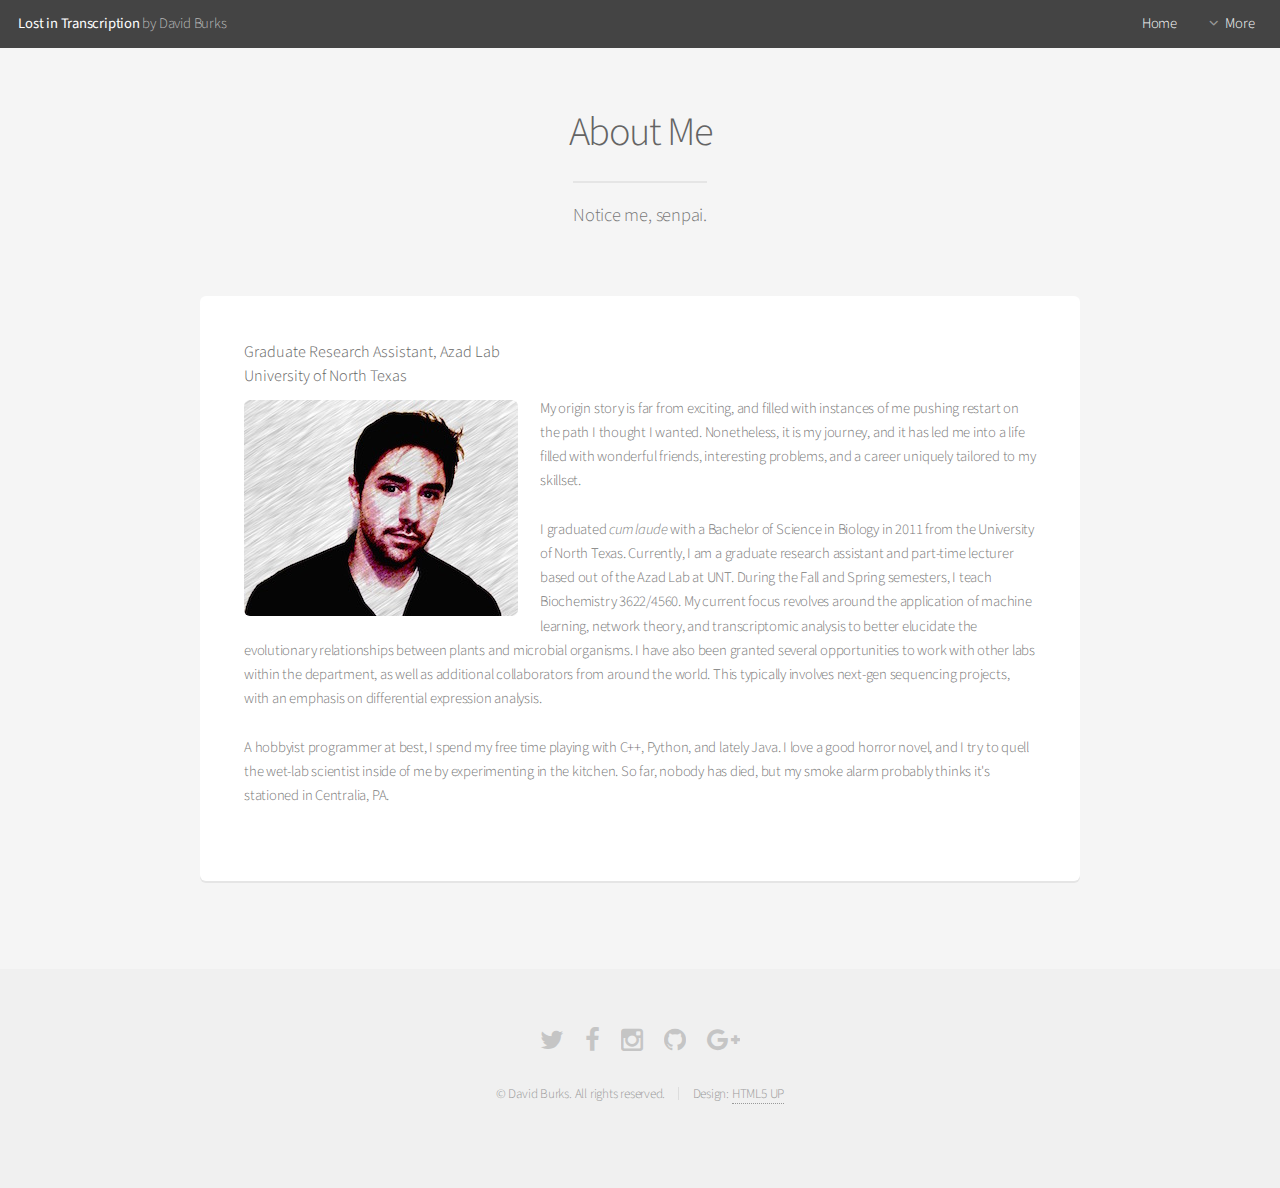
==== commit ba14cdd3: "Update about_me.html" ====
--- a/about_me.html
+++ b/about_me.html
@@ -51,7 +51,7 @@
 						<h2>About Me</h2>
 						<p>Notice me, senpai.</p>
 					</header>
-					<div class="row">
+					<div class="box">
 						<div class="12u">
 
 
@@ -99,4 +99,4 @@
 			<script src="assets/js/main.js"></script>
 
 	</body>
-</html>+</html>
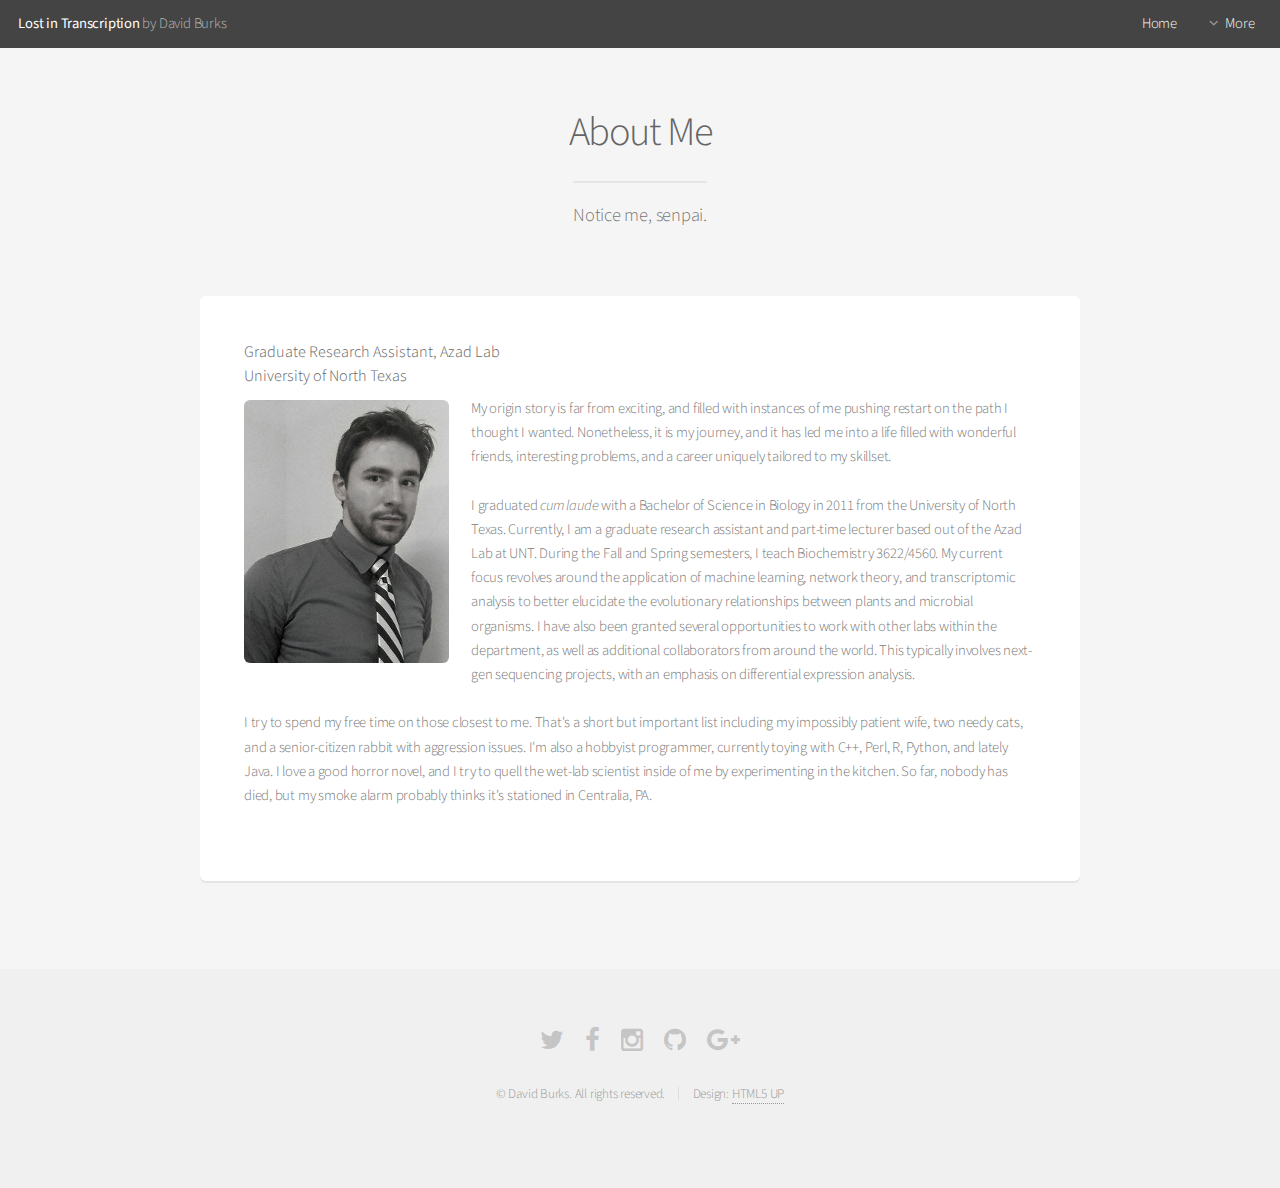
==== commit eef2706d: "Update about_me.html" ====
--- a/about_me.html
+++ b/about_me.html
@@ -65,7 +65,7 @@
 Currently, I am a graduate research assistant and part-time lecturer based out of the Azad Lab
 at UNT.  During the Fall and Spring semesters, I teach Biochemistry 3622/4560.  My current focus revolves around the application of machine learning, network theory, and transcriptomic analysis to better elucidate the evolutionary relationships between plants and microbial organisms.  I have also been granted several opportunities to work with other labs within the department, as well as additional collaborators from around the world.  This typically involves next-gen sequencing projects, with an emphasis on differential expression analysis.<br><br>
 
-A hobbyist programmer at best, I spend my free time playing with C++, Python, and lately Java.  I love a good horror novel, and I try to quell the wet-lab scientist inside of me by experimenting in the kitchen.  So far, nobody has died, but my smoke alarm probably thinks it's stationed in Centralia, PA.
+I try to spend my free time on those closest to me.  That's a short but important list including my impossibly patient wife, two needy cats, and a senior-citizen rabbit with aggression issues.  I'm also a hobbyist programmer, currently toying with C++, Perl, R, Python, and lately Java.  I love a good horror novel, and I try to quell the wet-lab scientist inside of me by experimenting in the kitchen.  So far, nobody has died, but my smoke alarm probably thinks it's stationed in Centralia, PA.
 </p>
 								</section>
 
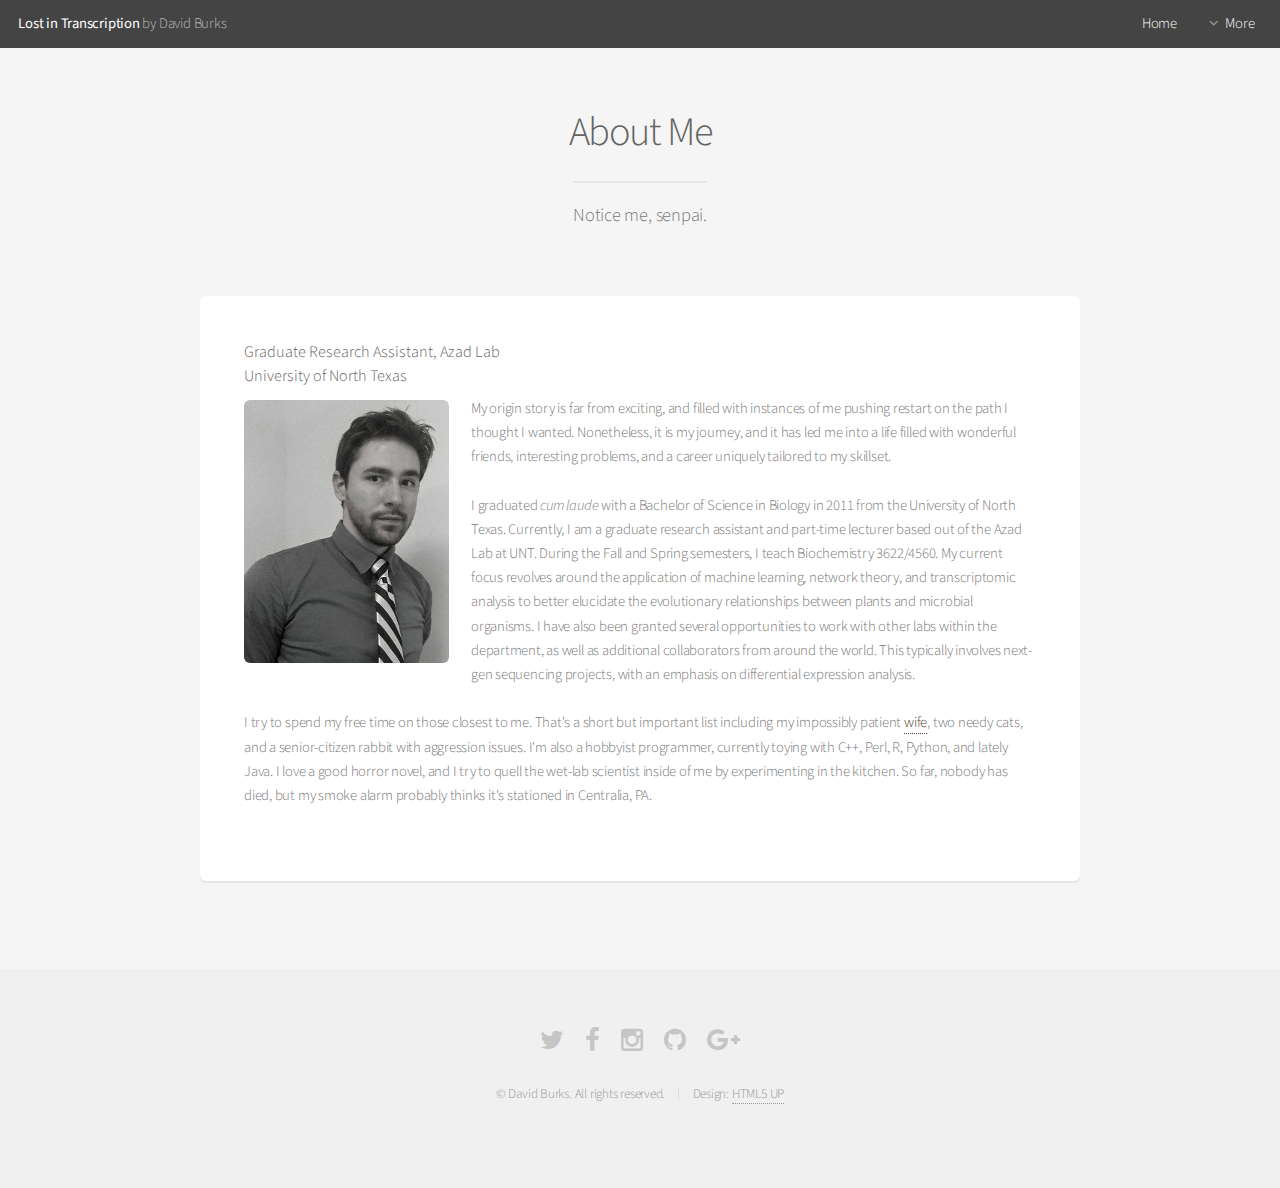
==== commit 359c7ac6: "Update about_me.html" ====
--- a/about_me.html
+++ b/about_me.html
@@ -65,7 +65,7 @@
 Currently, I am a graduate research assistant and part-time lecturer based out of the Azad Lab
 at UNT.  During the Fall and Spring semesters, I teach Biochemistry 3622/4560.  My current focus revolves around the application of machine learning, network theory, and transcriptomic analysis to better elucidate the evolutionary relationships between plants and microbial organisms.  I have also been granted several opportunities to work with other labs within the department, as well as additional collaborators from around the world.  This typically involves next-gen sequencing projects, with an emphasis on differential expression analysis.<br><br>
 
-I try to spend my free time on those closest to me.  That's a short but important list including my impossibly patient wife, two needy cats, and a senior-citizen rabbit with aggression issues.  I'm also a hobbyist programmer, currently toying with C++, Perl, R, Python, and lately Java.  I love a good horror novel, and I try to quell the wet-lab scientist inside of me by experimenting in the kitchen.  So far, nobody has died, but my smoke alarm probably thinks it's stationed in Centralia, PA.
+I try to spend my free time on those closest to me.  That's a short but important list including my impossibly patient <a href="https://en.wikipedia.org/wiki/Bean">wife</a>, two needy cats, and a senior-citizen rabbit with aggression issues.  I'm also a hobbyist programmer, currently toying with C++, Perl, R, Python, and lately Java.  I love a good horror novel, and I try to quell the wet-lab scientist inside of me by experimenting in the kitchen.  So far, nobody has died, but my smoke alarm probably thinks it's stationed in Centralia, PA.
 </p>
 								</section>
 
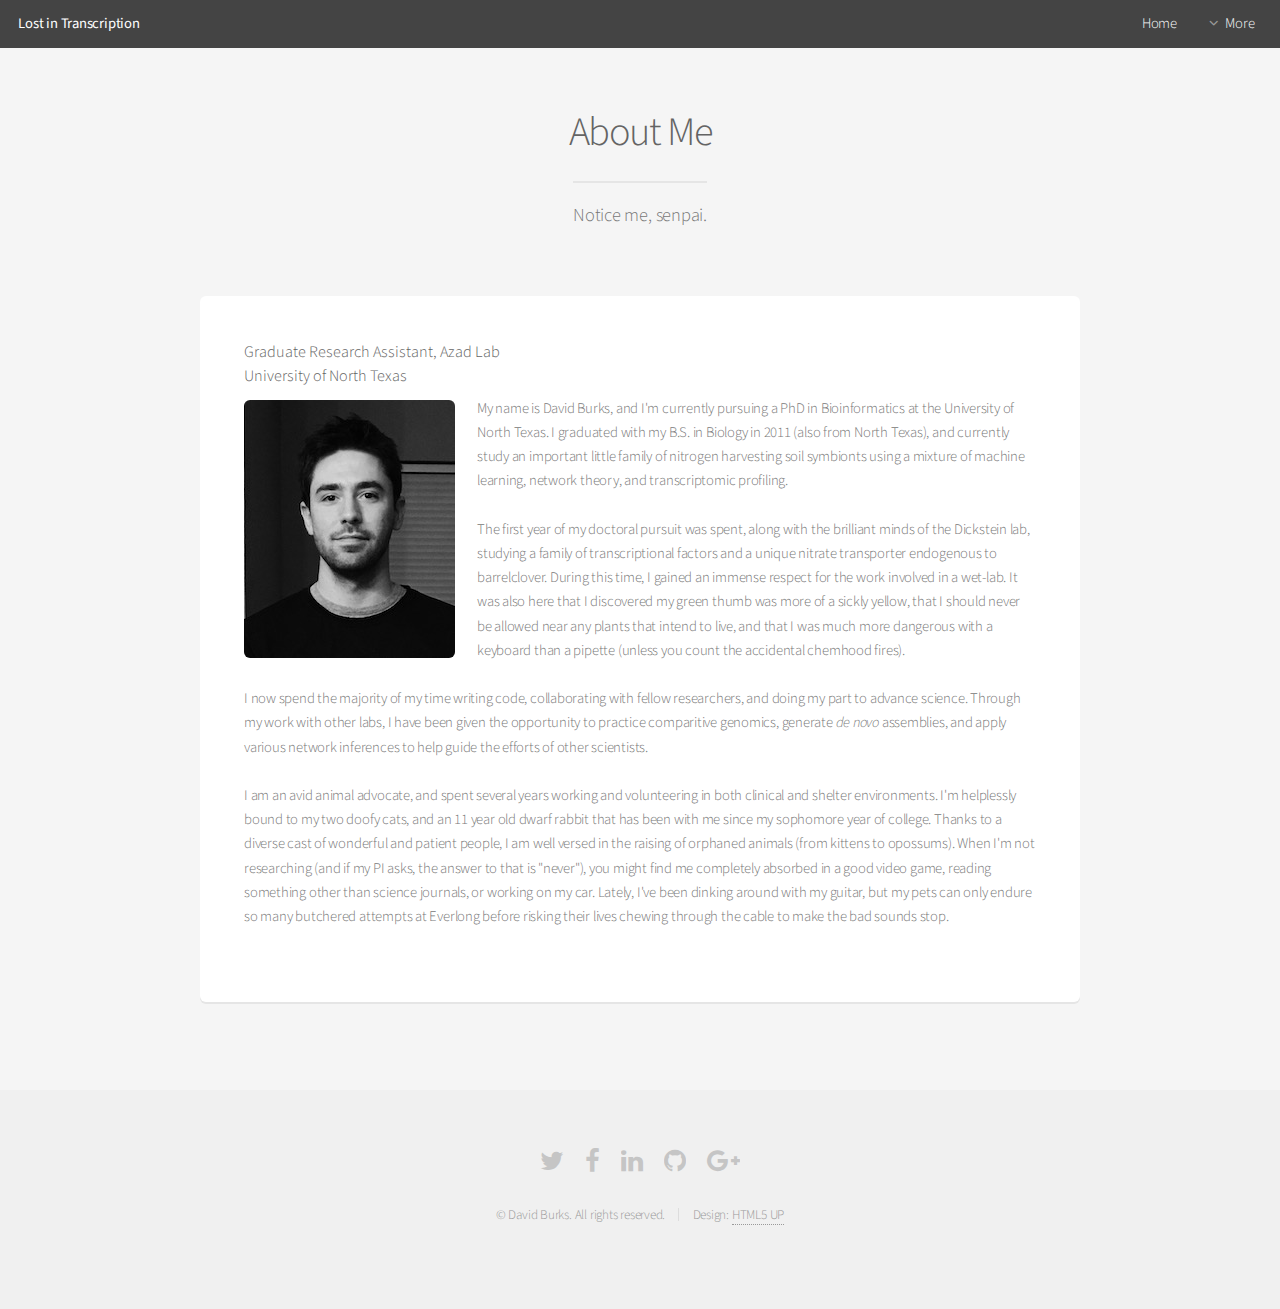
==== commit 147490ee: "new tut" ====
--- a/about_me.html
+++ b/about_me.html
@@ -1,102 +1,104 @@
-<!DOCTYPE HTML>
-<!--
-	Alpha by HTML5 UP
-	html5up.net | @n33co
-	Free for personal and commercial use under the CCA 3.0 license (html5up.net/license)
--->
-<html>
-	<head>
-		<title>Lost in Transcription - About Me</title>
-		<meta charset="utf-8" />
-		<meta name="viewport" content="width=device-width, initial-scale=1" />
-		<!--[if lte IE 8]><script src="assets/js/ie/html5shiv.js"></script><![endif]-->
-		<link rel="stylesheet" href="assets/css/main.css" />
-		<!--[if lte IE 8]><link rel="stylesheet" href="assets/css/ie8.css" /><![endif]-->
-	</head>
-	<body>
-		<div id="page-wrapper">
-
-			<!-- Header -->
-				<header id="header">
-					<h1><a href="index.html">Lost in Transcription</a> by David Burks</h1>
-					<nav id="nav">
-						<ul>
-							<li><a href="index.html">Home</a></li>
-							<li>
-								<a href="#" class="icon fa-angle-down">More</a>
-								<ul>
-									<li><a href="#">Blog</a></li>
-									<li><a href="#">Publications</a></li>
-									<li><a href="#">Curriculum Vitae</a></li>
-									<li><a href="#">About Me</a></li>
-									<li>
-										<a href="#">Projects</a>
-										<ul>
-											<li><a href="#">Option One</a></li>
-											<li><a href="#">Option Two</a></li>
-											<li><a href="#">Option Three</a></li>
-											<li><a href="#">Option Four</a></li>
-										</ul>
-									</li>
-								</ul>
-							</li>
-							<!--<li><a href="#" class="button">Sign Up</a></li>-->
-						</ul>
-					</nav>
-				</header>
-
-			<!-- Main -->
-				<section id="main" class="container">
-					<header>
-						<h2>About Me</h2>
-						<p>Notice me, senpai.</p>
-					</header>
-					<div class="box">
-						<div class="12u">
-
-
-
-									<h4>Graduate Research Assistant, Azad Lab<br>
-										University of North Texas</h4>
-									<p><span class="image left"><img src="images/me.jpg" alt="" /></span>My origin story is far from exciting, and filled with instances of me pushing restart on the path I thought I wanted.  Nonetheless, it is my journey, and it has led me into a life filled with wonderful friends, interesting problems, and a career uniquely tailored to my skillset.<br><br>
-
-I graduated <i>cum laude</i> with a Bachelor of Science in Biology in 2011 from the University of North Texas.
-
-Currently, I am a graduate research assistant and part-time lecturer based out of the Azad Lab
-at UNT.  During the Fall and Spring semesters, I teach Biochemistry 3622/4560.  My current focus revolves around the application of machine learning, network theory, and transcriptomic analysis to better elucidate the evolutionary relationships between plants and microbial organisms.  I have also been granted several opportunities to work with other labs within the department, as well as additional collaborators from around the world.  This typically involves next-gen sequencing projects, with an emphasis on differential expression analysis.<br><br>
-
-I try to spend my free time on those closest to me.  That's a short but important list including my impossibly patient <a href="https://en.wikipedia.org/wiki/Bean">wife</a>, two needy cats, and a senior-citizen rabbit with aggression issues.  I'm also a hobbyist programmer, currently toying with C++, Perl, R, Python, and lately Java.  I love a good horror novel, and I try to quell the wet-lab scientist inside of me by experimenting in the kitchen.  So far, nobody has died, but my smoke alarm probably thinks it's stationed in Centralia, PA.
-</p>
-								</section>
-
-						</div>
-					</div>
-				</section>
-
-			<!-- Footer -->
-				<footer id="footer">
-					<ul class="icons">
-						<li><a href="https://twitter.com/djburks87" class="icon fa-twitter"><span class="label">Twitter</span></a></li>
-						<li><a href="https://www.facebook.com/david.burks.5680" class="icon fa-facebook"><span class="label">Facebook</span></a></li>
-						<li><a href="#" class="icon fa-instagram"><span class="label">Instagram</span></a></li>
-						<li><a href="https://github.com/djburks" class="icon fa-github"><span class="label">Github</span></a></li>
-						<li><a href="https://plus.google.com/u/0/116035124233841597016/posts" class="icon fa-google-plus"><span class="label">Google+</span></a></li>
-					</ul>
-					<ul class="copyright">
-						<li>&copy; David Burks. All rights reserved.</li><li>Design: <a href="http://html5up.net">HTML5 UP</a></li>
-					</ul>
-				</footer>
-
-		</div>
-
-		<!-- Scripts -->
-			<script src="assets/js/jquery.min.js"></script>
-			<script src="assets/js/jquery.dropotron.min.js"></script>
-			<script src="assets/js/jquery.scrollgress.min.js"></script>
-			<script src="assets/js/skel.min.js"></script>
-			<script src="assets/js/util.js"></script>
-			<!--[if lte IE 8]><script src="assets/js/ie/respond.min.js"></script><![endif]-->
-			<script src="assets/js/main.js"></script>
-
-	</body>
-</html>
+<!DOCTYPE HTML>
+<!--
+	Alpha by HTML5 UP
+	html5up.net | @n33co
+	Free for personal and commercial use under the CCA 3.0 license (html5up.net/license)
+-->
+<html>
+	<head>
+		<title>Lost in Transcription - About Me</title>
+		<meta charset="utf-8" />
+		<meta name="viewport" content="width=device-width, initial-scale=1" />
+		<!--[if lte IE 8]><script src="assets/js/ie/html5shiv.js"></script><![endif]-->
+		<link rel="stylesheet" href="assets/css/main.css" />
+		<!--[if lte IE 8]><link rel="stylesheet" href="assets/css/ie8.css" /><![endif]-->
+	</head>
+	<body>
+		<div id="page-wrapper">
+
+			<!-- Header -->
+				<header id="header">
+					<h1><a href="index.html">Lost in Transcription</a></h1>
+					<nav id="nav">
+						<ul>
+							<li><a href="index.html">Home</a></li>
+							<li>
+								<a href="#" class="icon fa-angle-down">More</a>
+								<ul>
+									<!--<li><a href="#">Blog</a></li>-->
+									<li><a href="publications.html">Publications</a></li>
+									<li><a href="#">Curriculum Vitae</a></li>
+									<li><a href="#">About Me</a></li>
+									<li>
+										<a href="#">Projects</a>
+										<ul>
+											<li><a href="https://github.com/djburks/WPCC">WPCC</a></li>
+										</ul>
+									</li>
+									<li>
+										<a href="#">Tutorials</a>
+										<ul>
+											<li><a href="tut_disc_axis.html">Discontinuous Axis in R</a></li>
+										</ul>
+									</li>
+								</ul>
+							</li>
+							<!--<li><a href="#" class="button">Sign Up</a></li>-->
+						</ul>
+					</nav>
+				</header>
+
+			<!-- Main -->
+				<section id="main" class="container">
+					<header>
+						<h2>About Me</h2>
+						<p>Notice me, senpai.</p>
+					</header>
+					<div class="box">
+						<div class="12u">
+
+
+
+									<h4>Graduate Research Assistant, Azad Lab<br>
+										University of North Texas</h4>
+									<p><span class="image left"><img src="images/me.jpg" alt="" /></span>
+									My name is David Burks, and I'm currently pursuing a PhD in Bioinformatics at the University of North Texas.  I graduated with my B.S. in Biology in 2011 (also from North Texas), and currently study an important little family of nitrogen harvesting soil symbionts using a mixture of machine learning, network theory, and transcriptomic profiling.<br><br>
+									The first year of my doctoral pursuit was spent, along with the brilliant minds of the Dickstein lab, studying a family of transcriptional factors and a unique nitrate transporter endogenous to barrelclover.  During this time, I gained an immense respect for the work involved in a wet-lab.  It was also here that I discovered my green thumb was more of a sickly yellow, that I should never be allowed near any plants that intend to live, and that I was much more dangerous with a keyboard than a pipette (unless you count the accidental chemhood fires).<br><br>
+									I now spend the majority of my time writing code, collaborating with fellow researchers, and doing my part to advance science. Through my work with other labs, I have been given the opportunity to practice comparitive genomics, generate <i>de novo</i> assemblies, and apply various network inferences to help guide the efforts of other scientists.<br><br>
+									I am an avid animal advocate, and spent several years working and volunteering in both clinical and shelter environments.  I'm helplessly bound to my two doofy cats, and an 11 year old dwarf rabbit that has been with me since my sophomore year of college.
+									Thanks to a diverse cast of wonderful and patient people, I am well versed in the raising of orphaned animals (from kittens to opossums). When I'm not researching (and if my PI asks, the answer to that is "never"), you might find me completely absorbed in a good video game, reading something other than science journals, or working on my car.  Lately, I've been dinking around with my guitar, but my pets can only endure so many butchered attempts at Everlong before risking their lives chewing through the cable to make the bad sounds stop.
+									</p>
+								</section>
+
+						</div>
+					</div>
+				</section>
+
+			<!-- Footer -->
+				<footer id="footer">
+					<ul class="icons">
+						<li><a href="https://twitter.com/djburks87" class="icon fa-twitter"><span class="label">Twitter</span></a></li>
+						<li><a href="https://www.facebook.com/david.burks.5680" class="icon fa-facebook"><span class="label">Facebook</span></a></li>
+						<li><a href="https://www.linkedin.com/in/djburks" class="icon fa-linkedin"><span class="label">LinkedIn</span></a></li>
+						<!--<li><a href="#" class="icon fa-instagram"><span class="label">Instagram</span></a></li>-->
+						<li><a href="https://github.com/djburks" class="icon fa-github"><span class="label">Github</span></a></li>
+						<li><a href="https://plus.google.com/u/0/116035124233841597016/posts" class="icon fa-google-plus"><span class="label">Google+</span></a></li>
+					</ul>
+					<ul class="copyright">
+						<li>&copy; David Burks. All rights reserved.</li><li>Design: <a href="http://html5up.net">HTML5 UP</a></li>
+					</ul>
+				</footer>
+
+		</div>
+
+		<!-- Scripts -->
+			<script src="assets/js/jquery.min.js"></script>
+			<script src="assets/js/jquery.dropotron.min.js"></script>
+			<script src="assets/js/jquery.scrollgress.min.js"></script>
+			<script src="assets/js/skel.min.js"></script>
+			<script src="assets/js/util.js"></script>
+			<!--[if lte IE 8]><script src="assets/js/ie/respond.min.js"></script><![endif]-->
+			<script src="assets/js/main.js"></script>
+
+	</body>
+</html>--- a/assets/css/main.css
+++ b/assets/css/main.css
@@ -1810,7 +1810,7 @@
 		-ms-transition: color 0.2s ease-in-out, border-bottom-color 0.2s ease-in-out;
 		transition: color 0.2s ease-in-out, border-bottom-color 0.2s ease-in-out;
 		border-bottom: dotted 1px;
-		color: #543A2D;
+		color: #242222;
 		text-decoration: none;
 	}
 
@@ -2035,8 +2035,8 @@
 		input[type="email"]:focus,
 		select:focus,
 		textarea:focus {
-			border-color: #543A2D;
-			box-shadow: 0 0 0 2px #543A2D;
+			border-color: #242222;
+			box-shadow: 0 0 0 2px #242222;
 		}
 
 	.select-wrapper {
@@ -2146,8 +2146,8 @@
 
 		input[type="checkbox"]:focus + label:before,
 		input[type="radio"]:focus + label:before {
-			border-color: #543A2D;
-			box-shadow: 0 0 0 1px #543A2D;
+			border-color: #242222;
+			box-shadow: 0 0 0 1px #242222;
 		}
 
 	input[type="checkbox"] + label:before {
@@ -2342,7 +2342,7 @@
 			}
 
 			.icon.major.accent2 {
-				background: #543A2D;
+				background: #242222;
 				color: #ffffff;
 			}
 
@@ -2715,7 +2715,7 @@
 		input[type="reset"].special,
 		input[type="button"].special,
 		.button.special {
-			background-color: #543A2D;
+			background-color: #242222;
 			color: #ffffff !important;
 		}
 
@@ -2996,7 +2996,7 @@
 			}
 
 			.dropotron li.active > a, .dropotron li.active > span, .dropotron li:hover > a, .dropotron li:hover > span {
-				background: #543A2D;
+				background: #242222;
 				color: #ffffff;
 			}
 
@@ -3170,7 +3170,7 @@
 /* CTA */
 
 	#cta {
-		background: #543A2D;
+		background: #242222;
 		color: #CBC3C0;
 		padding: 3.5em 0 4em 0;
 		text-align: center;
@@ -3192,7 +3192,7 @@
 		#cta .button {
 			box-shadow: none;
 			background: #fff;
-			color: #543A2D;
+			color: #242222;
 		}
 
 		#cta input[type="text"],
